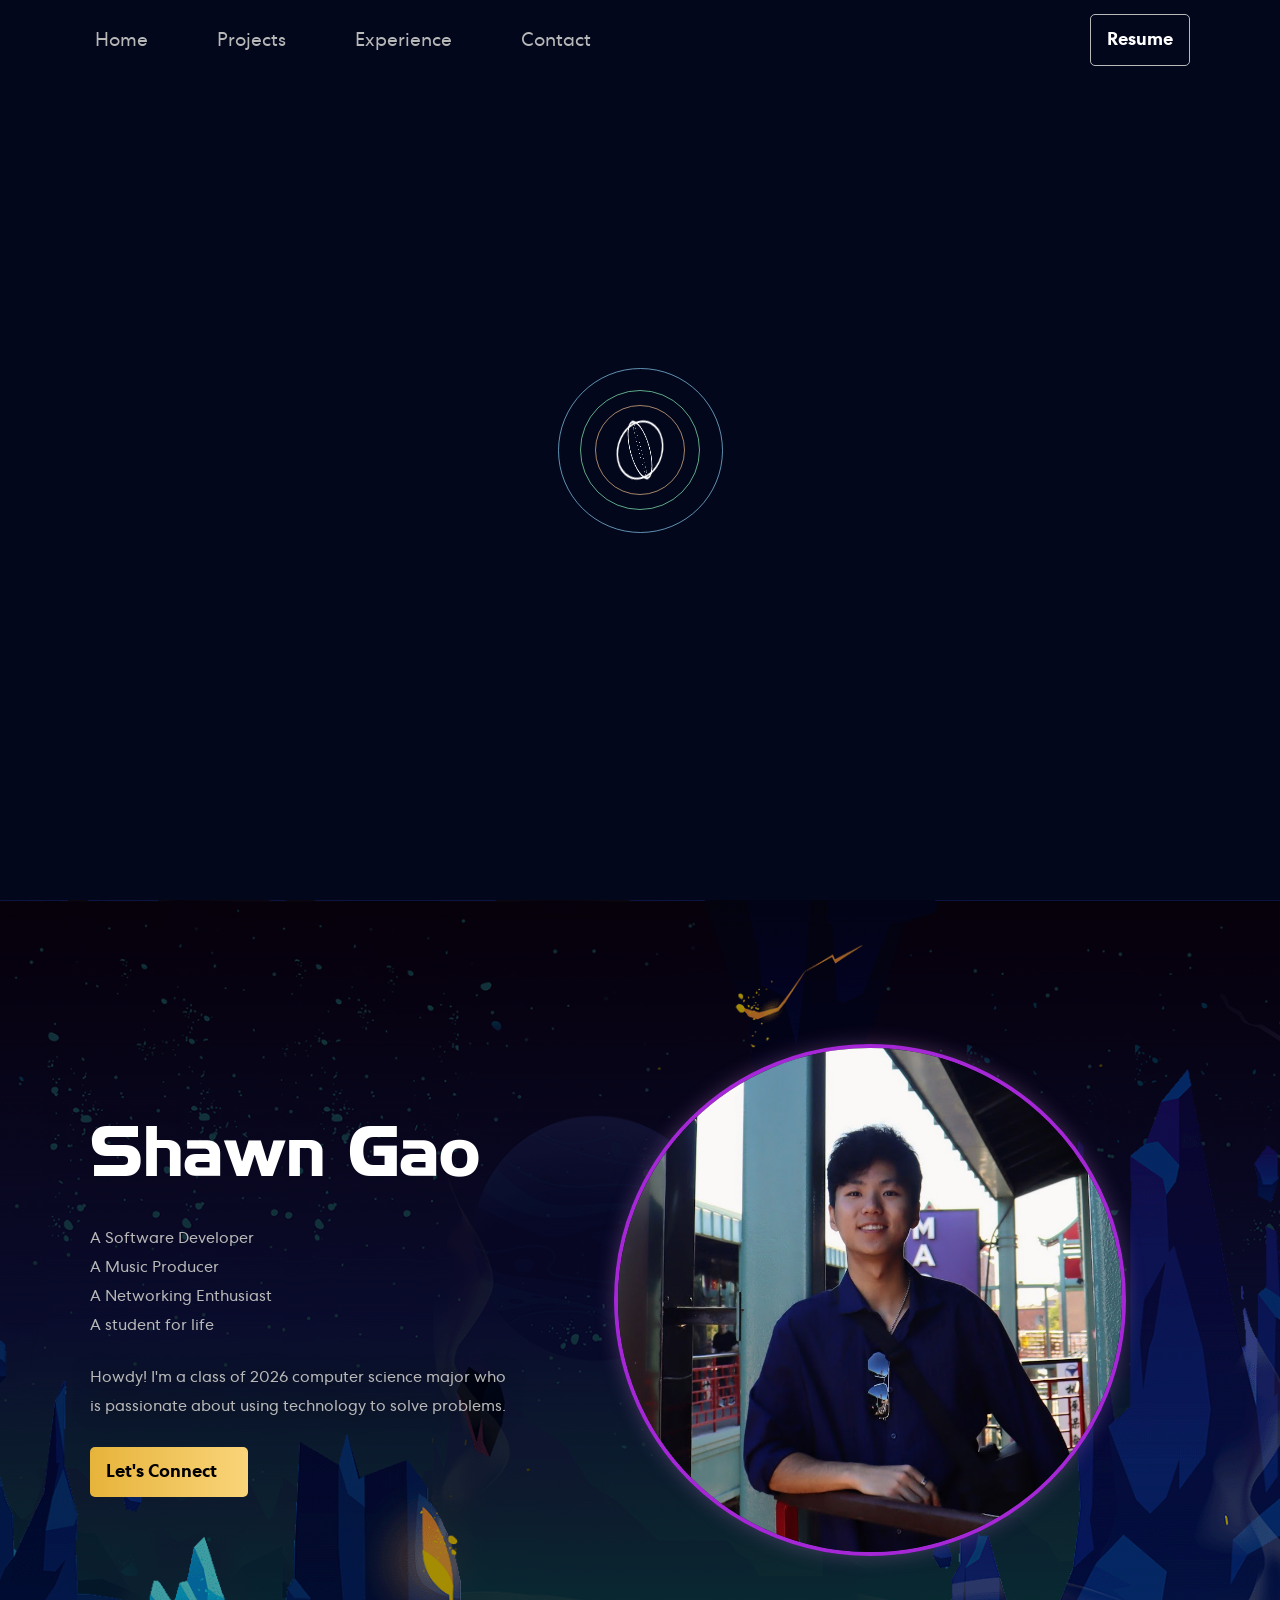
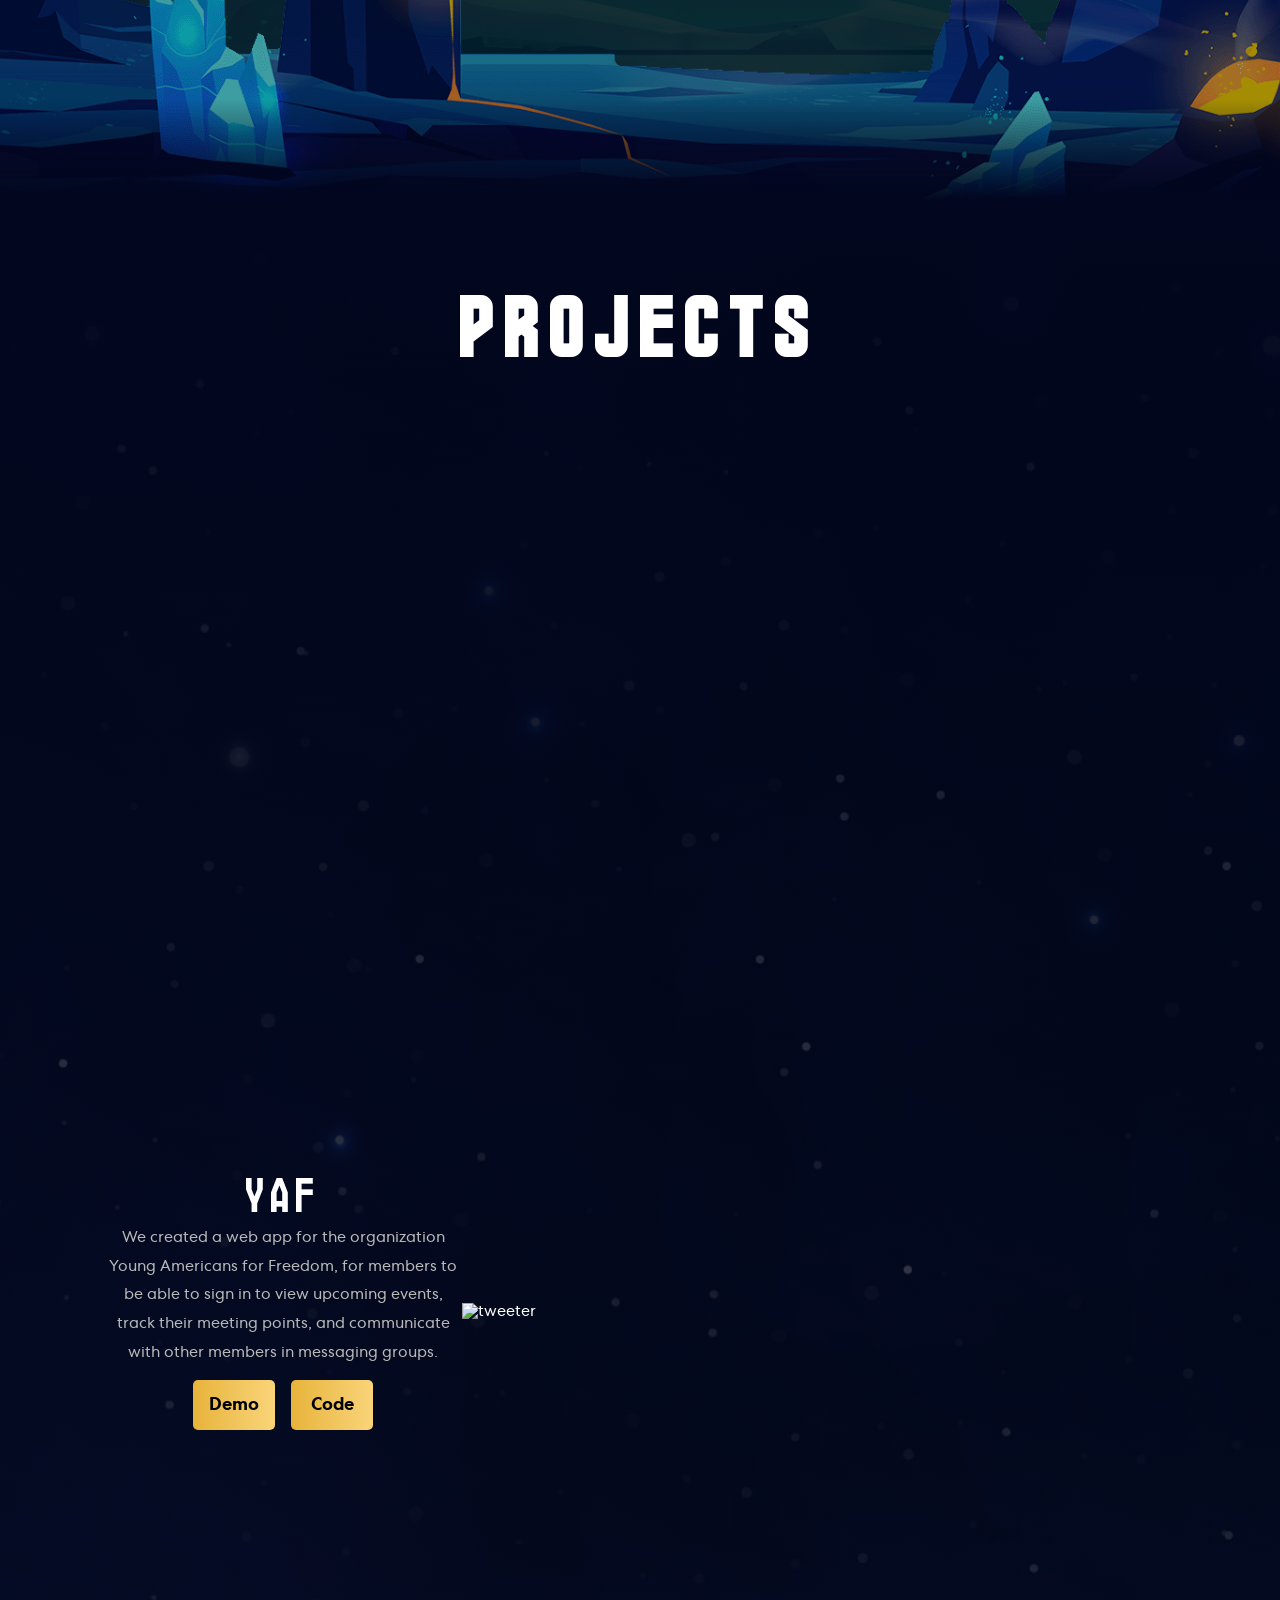
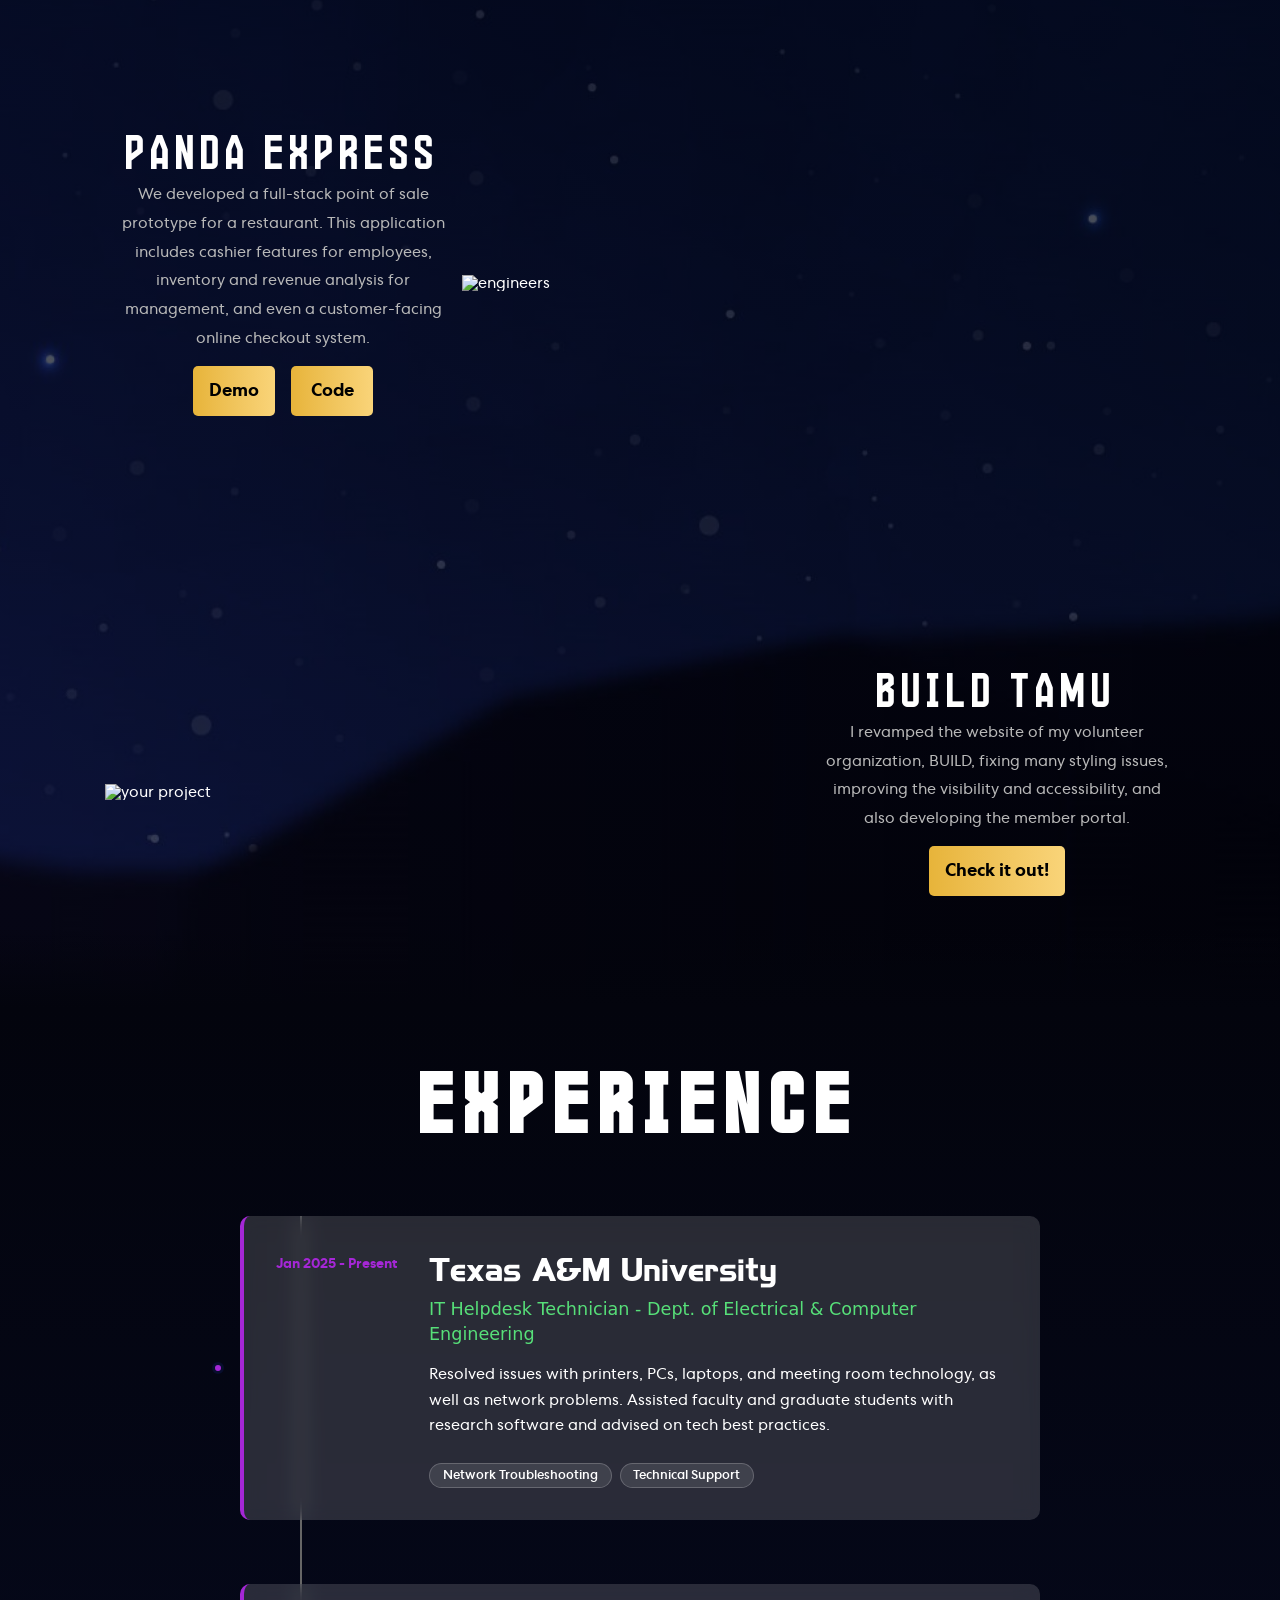
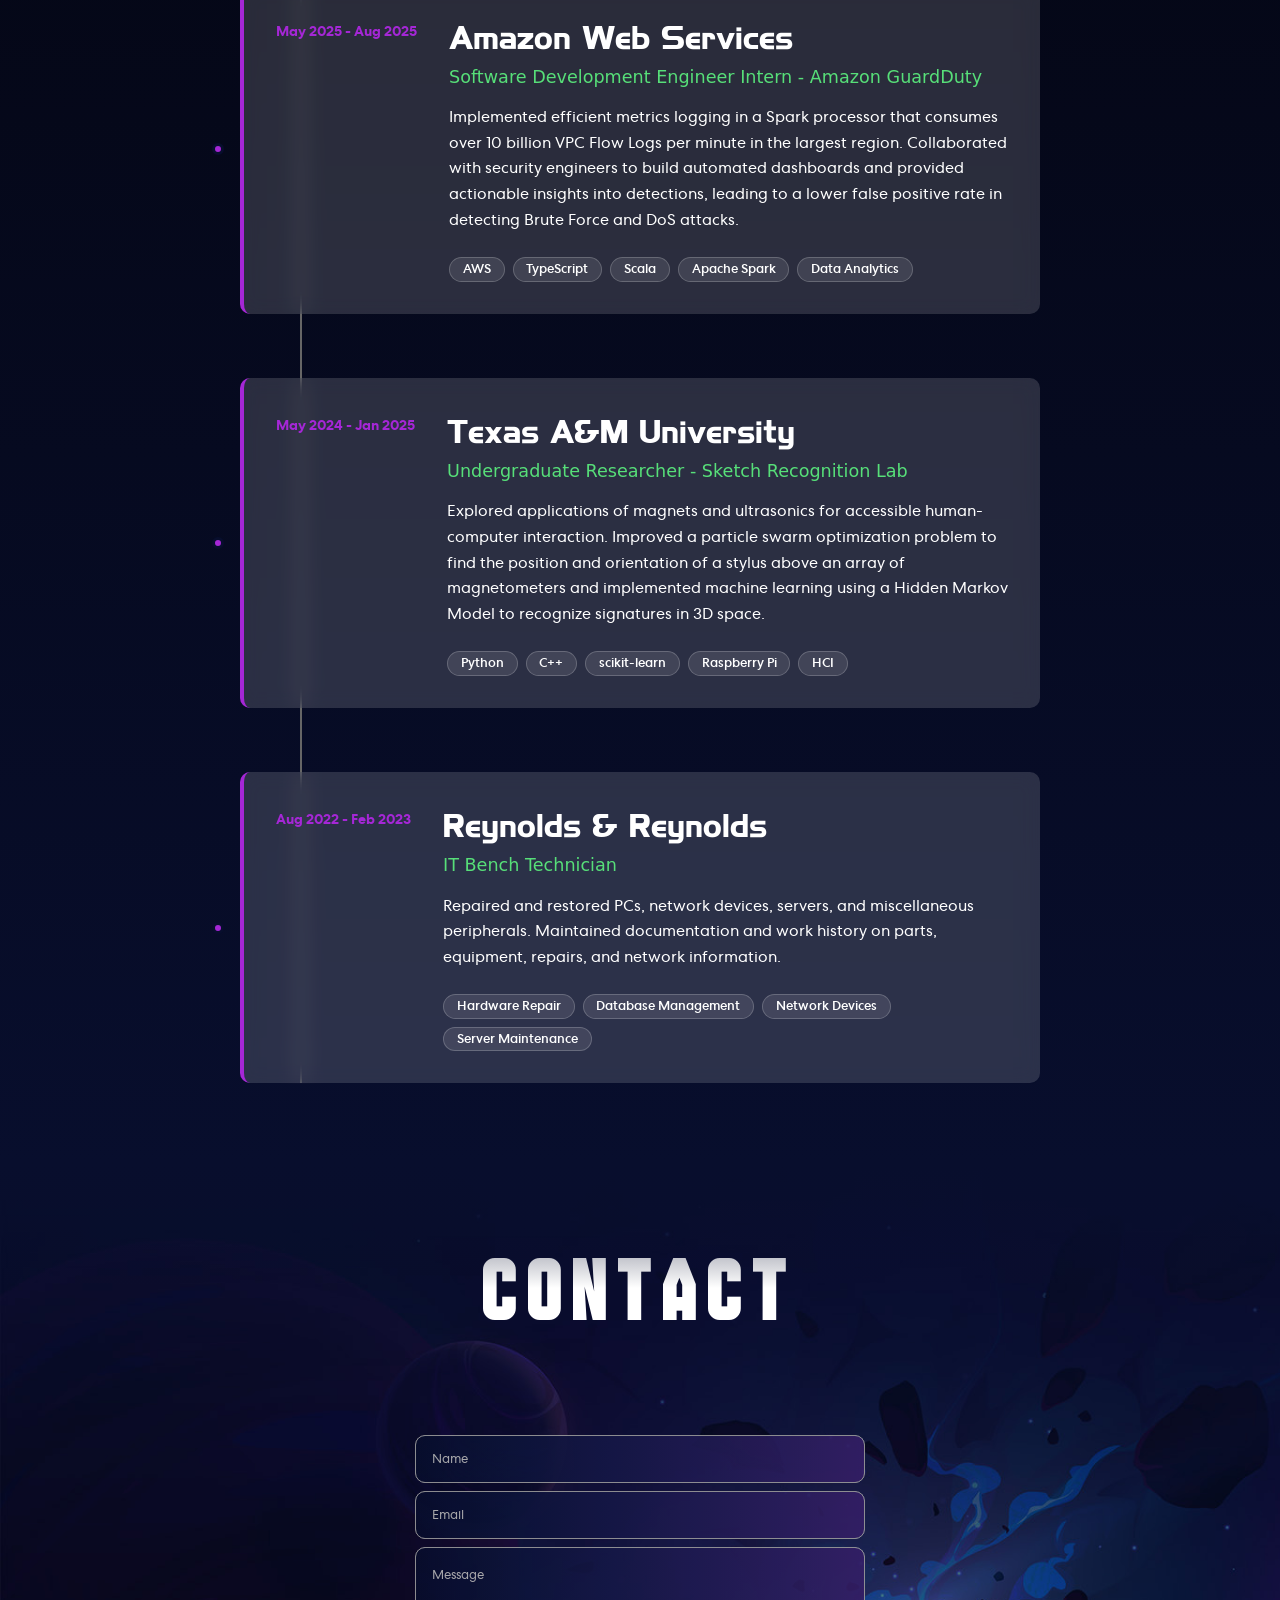
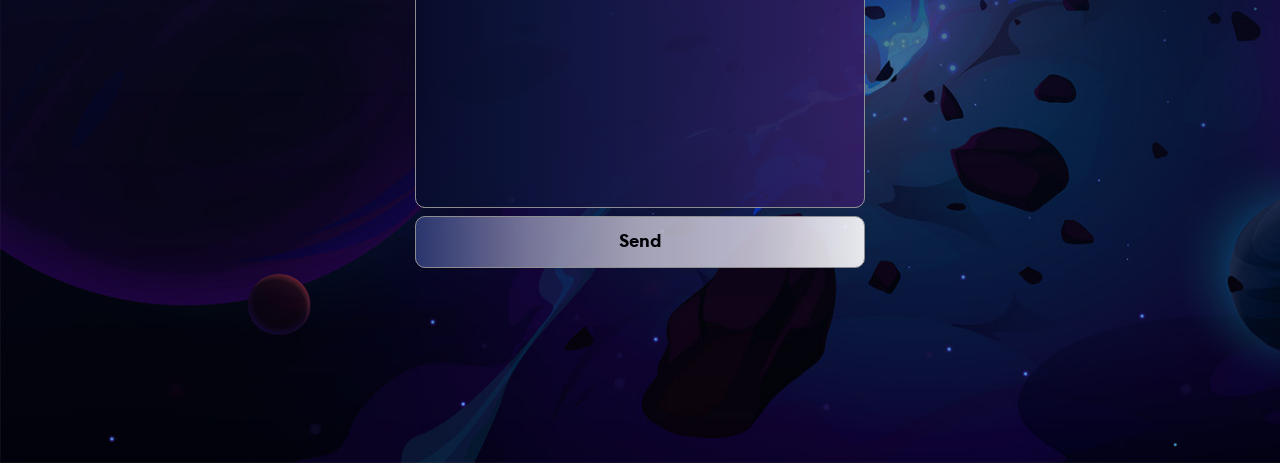
==== index.html @ bf250699 "Initial commit" ====
<!DOCTYPE html>
<html lang="en">

<head>
  <meta charset="UTF-8" />
  <meta http-equiv="X-UA-Compatible" content="IE=edge" />
  <meta name="viewport" content="width=device-width, initial-scale=1.0" />
  <meta name="description" content="Portfolio of Renas Hassan" />
  <title>Shawn Gao</title>
  <link rel="shortcut icon" href="./assets/letter-s.png" />
  <link rel="stylesheet" href="./styles/styles.css" />
  <script type="module" src="./javascript/index.js"></script>
  <script async src="https://cdn.splitbee.io/sb.js"></script>
</head>

<body>
  <div id="loader" class="zoomIn">
    <div class="spinner-box">
      <div class="blue-orbit leo"></div>

      <div class="green-orbit leo"></div>

      <div class="red-orbit leo"></div>

      <div class="white-orbit w1 leo"></div>
      <div class="white-orbit w2 leo"></div>
      <div class="white-orbit w3 leo"></div>
    </div>
  </div>

  <div id="container">

    <nav class="nav">
      <div class="wrapper">
        <section class="nav__mobile">

          <aside class="nav__hamburger">
            <i class="nav__hamburger-icon fa-solid fa-bars"></i>
            <i class="nav__hamburger-close fa-solid fa-xmark"></i>
          </aside>
        </section>

        <section class="nav__desktop">

          <section class="nav__desktop-links">
            <a class="desktop-hero active-link link hidden fromTop" href="#hero"><i class="fa-solid fa-house"></i>
              Home</a>
            <a class="desktop-projects link hidden fromTop" href="#projects"><i class="fa-solid fa-diagram-project"></i>
              Projects</a>
            <a class="desktop-experience link hidden fromTop" href="#experience"><i class="fa-solid fa-briefcase"></i>
              Experience</a>
            <a class="desktop-contact link hidden fromTop" href="#contact"><i class="fa-solid fa-address-card"></i>
              Contact</a>
          </section>
          <article class="nav__desktop-socials">
            <a class="link hidden fromTop" href="https://linkedin.com/in/shawng3884" target="_blank"
              aria-label="LinkedIn" title="LinkedIn"><i class="fa-brands fa-linkedin"></i></a>
            <a class="link hidden fromTop" href="mailto:shawng3884@gmail.com" aria-label="Email" title="Email"><i
                class="fa-solid fa-envelope"></i></a>
            <a class="link hidden fromTop" href="https://github.com/meganide" target="_blank" aria-label="Github"
              title="Github"><i class="fa-brands fa-github"></i></a>
          </article>
          <a class="link hidden fromTop" href="./assets/Resume.pdf" area-label="Resume" title="Resume"
            target="_blank"><button class="button button--secondary link hidden fromTop">Resume</button></a>
        </section>
      </div>
    </nav>

    <aside class="sidebar-mobile">
      <ul class="sidebar-mobile__list">
        <li>
          <a class="sidebar-mobile__item mobile-hero active-link" href="#hero"><i class="fa-solid fa-house"></i>
            Home</a>
        </li>
        <li>
          <a class="sidebar-mobile__item mobile-projects" href="#projects"><i class="fa-solid fa-diagram-project"></i>
            Projects</a>
        </li>
        <li>
          <a class="sidebar-mobile__item mobile-experience" href="#experience"><i class="fa-solid fa-briefcase"></i>
            Experience</a>
        </li>
        <li>
          <a class="sidebar-mobile__item" href="https://linkedin.com/in/shawng3884" target="_blank"><i
              class="fa-brands fa-linkedin"></i>LinkedIn</a>
        </li>
        <li>
          <a class="sidebar-mobile__item" href="mailto:shawng3884@gmail.com"><i class="fa-solid fa-envelope"></i>
            Email</a>
        </li>
        <li>
          <a class="sidebar-mobile__item" href="https://github.com/shawng3884" target="_blank"><i
              class="fa-brands fa-github"></i> Github</a>
        </li>
        <li>
          <a class="sidebar-mobile__item mobile-contact" href="#contact"><i class="fa-solid fa-address-card"></i>
            Contact</a>
        </li>
        <li>
          <a class="sidebar-mobile__item mobile-contact" href="./assets/Resume.pdf" target="_blank"><i
              class="fa-solid fa-file"></i> Resume</a>
        </li>
      </ul>
    </aside>

    <main>
      <section class="landing">
        <img src="./assets/images/background.png" class="background" alt="" />
        <img src="./assets/images/foreground.png" class="foreground" alt="" />

        <div class="hero-container" id="hero">
          <div class="wrapper">
            <section class="hero">
              <section class="hero__left">
                <h1 class="hero__heading prevent-select link hidden fromTop">Shawn Gao</h1>
                <div id="typed-strings">
                  <p>A <span class="hero__purple">Software Developer</span></p>
                  <p>A <span class="hero__green">Music Producer</span></p>
                  <p>A <span class="hero__blue">Networking Enthusiast</span></p>
                  <p>A <span class="hero__next">student for life</span></p>
                </div>
                <div class="typed-container prevent-select link hidden fromTop">
                  <span id="typed"></span>
                </div>
                <p class="hero__paragraph link hidden fromTop">
                  Howdy! I'm a class of 2026 computer science major who is passionate about using technology to solve
                  problems.
                </p>
                <a href="#contact" class="hero__contact-btn">
                  <button class="button hero__button link hidden fromTop">
                    Let's Connect <i class="fa-solid fa-arrow-right"></i>
                  </button>
                </a>
              </section>
              <article class="hero__right">
                <img class="hero__astronaut" src="./assets/images/shawn-profile.jpg" alt="Shawn Gao Profile" />
              </article>
            </section>
          </div>
        </div>
      </section>

      <div class="container-projects">
        <div class="wrapper">
          <section class="projects" id="projects">
            <h2 class="projects__heading">Projects</h2>
            <article class="projects__project hidden fromRight">
              <article class="projects__laptop-mockup">
                <video disableRemotePlayback muted autoplay playsinline>
                  <source src="./assets/videos/ghost-frames.webm" type='video/webm;codecs="vp9"' onerror="fallback(parentNode);
                  function fallback(video) {;
                    while (video.hasChildNodes()) {
                      if (video.firstChild instanceof HTMLSourceElement) video.removeChild(video.firstChild);
                      else video.parentNode.insertBefore(video.firstChild, video);
                    }
                    video.parentNode.removeChild(video);
                  }" />
                  <img src="./assets/videos/ghost-frames-ios.png" alt="rsduel" loading="lazy" />
                </video>
              </article>
              <section class="projects__info">
                <h3 class="projects__title">GHOST FRAMES</h3>
                <p class="projects__paragraph">
                  We were sponsored by Lockheed Martin to create a secure communication system by injecting custom
                  802.11 frames to transmit messages outside the standard network stack.
                  We also created a TCP-like transmission protocol for packet parsing, data reconstruction, and error
                  correction, and bundled it in a desktop application to easily transfer messages and files.
                </p>

                <section class="projects__buttons">
                  <button class="button" disabled style="opacity: 0.5; cursor: not-allowed;">Demo</button>
                  <a href="https://github.com/mattcspeights/GhostFrames" target="_blank" rel="noopener noreferrer">
                    <button class="button">Code</button>
                  </a>
                </section>
              </section>
            </article>
            <article class="projects__project projects__project--reverse hidden fromLeft">
              <article class="projects__laptop-mockup">
                <video disableRemotePlayback muted autoplay playsinline>
                  <source src="./assets/videos/yaf.webm" type="video/webm" onerror="fallback(parentNode);
                    function fallback(video) {;
                  while (video.hasChildNodes()) {
                    if (video.firstChild instanceof HTMLSourceElement) video.removeChild(video.firstChild);
                    else video.parentNode.insertBefore(video.firstChild, video);
                  }
                  video.parentNode.removeChild(video);
                }" />
                  <img src="./assets/videos/yaf-ios.png" alt="tweeter" loading="lazy" />
                </video>
              </article>
              <section class="projects__info yaf">
                <h3 class="projects__title">YAF</h3>
                <p class="projects__paragraph">
                  We created a web app for the organization Young Americans for Freedom, for members to be able to sign
                  in to view upcoming
                  events, track their meeting points, and communicate with other members in messaging groups.
                </p>
                <section class="projects__buttons">
                  <a href="https://project-3-team-4g.onrender.com/" target="_blank" rel="noopener noreferrer">
                    <button class="button">Demo</button>
                  </a>
                  <a href="https://github.com/CSCE331-Fall2024/project-3-team-4g/tree/main" target="_blank"
                    rel="noopener noreferrer">
                    <button class="button">Code</button>
                  </a>
                </section>
              </section>
            </article>

            <article class="projects__project projects__project--enginers hidden fromRight">
              <article class="projects__laptop-mockup">
                <video disableRemotePlayback muted autoplay loop playsinline>
                  <source src="./assets/videos/panda.webm" type="video/webm" onerror="fallback(parentNode);
                  function fallback(video) {;
                    while (video.hasChildNodes()) {
                      if (video.firstChild instanceof HTMLSourceElement) video.removeChild(video.firstChild);
                      else video.parentNode.insertBefore(video.firstChild, video);
                    }
                    video.parentNode.removeChild(video);
                  }" />
                  <img src="./assets/videos/panda-ios.png" alt="engineers" loading="lazy" />
                </video>
              </article>
              <section class="projects__info projects__info--panda">
                <h3 class="projects__title">PANDA EXPRESS</h3>
                <p class="projects__paragraph">
                  We developed a full-stack point of sale prototype for a restaurant. This application includes cashier
                  features for employees, inventory and revenue analysis for management, and even a customer-facing
                  online checkout system.
                </p>
                <section class="projects__buttons">
                  <a href="https://project-3-team-4g.onrender.com/" target="_blank" rel="noopener noreferrer">
                    <button class="button">Demo</button>
                  </a>
                  <a href="https://github.com/CSCE331-Fall2024/project-3-team-4g/tree/main" target="_blank"
                    rel="noopener noreferrer">
                    <button class="button">Code</button>
                  </a>
                </section>
              </section>
            </article>

            <article class="projects__project project__your-project projects__your-project hidden fromLeft">
              <article class="projects__laptop-mockup">
                <video disableRemotePlayback muted autoplay playsinline>
                  <source src="./assets/videos/build.webm" type="video/webm" onerror="fallback(parentNode);
                  function fallback(video) {;
                    while (video.hasChildNodes()) {
                      if (video.firstChild instanceof HTMLSourceElement) video.removeChild(video.firstChild);
                      else video.parentNode.insertBefore(video.firstChild, video);
                    }
                    video.parentNode.removeChild(video);
                  }" />
                  <img src="./assets/videos/build-ios.png" alt="your project" loading="lazy" />
                </video>
              </article>

              <section class="projects__info projects__info--build">
                <h3 class="projects__title">BUILD TAMU</h3>
                <p class="projects__paragraph">
                  I revamped the website of my volunteer organization, BUILD, fixing many styling issues, improving the
                  visibility and accessibility, and also developing the member portal.
                </p>
                <a href="https://www.buildtamu.org/" target="_blank" rel="noopener noreferrer">
                  <button class="button">Check it out!</button>
                </a>
              </section>
            </article>
            <!-- <button class="button button--secondary projects__view-all">View All Projects</button> -->
          </section>
        </div>
      </div>

      <div class="container-experience">
        <div class="wrapper">
          <section class="experience" id="experience">
            <h2 class="experience__heading">Experience</h2>
            <div class="experience__timeline">
              <article class="experience__item hidden fromLeft">
                <div class="experience__date">Jan 2025 - Present</div>
                <div class="experience__content">
                  <h3 class="experience__title">Texas A&M University</h3>
                  <h4 class="experience__company">IT Helpdesk Technician - Dept. of Electrical & Computer Engineering
                  </h4>
                  <p class="experience__description">
                    Resolved issues with printers, PCs, laptops, and meeting room technology, as well as network
                    problems. Assisted faculty and graduate students with research software and advised on tech best
                    practices.
                  </p>
                  <div class="experience__technologies">
                    <span class="tech-tag">Network Troubleshooting</span>
                    <span class="tech-tag">Technical Support</span>
                  </div>
                </div>
              </article>

              <article class="experience__item hidden fromRight">
                <div class="experience__date">May 2025 - Aug 2025</div>
                <div class="experience__content">
                  <h3 class="experience__title">Amazon Web Services</h3>
                  <h4 class="experience__company">Software Development Engineer Intern - Amazon GuardDuty</h4>
                  <p class="experience__description">
                    Implemented efficient metrics logging in a Spark processor that consumes over 10 billion VPC Flow
                    Logs
                    per minute in the largest region. Collaborated with security engineers to build automated dashboards
                    and provided
                    actionable insights into detections, leading to a lower false positive rate in detecting Brute Force
                    and DoS attacks.
                  </p>
                  <div class="experience__technologies">
                    <span class="tech-tag">AWS</span>
                    <span class="tech-tag">TypeScript</span>
                    <span class="tech-tag">Scala</span>
                    <span class="tech-tag">Apache Spark</span>
                    <span class="tech-tag">Data Analytics</span>
                  </div>
                </div>
              </article>

              <article class="experience__item hidden fromLeft">
                <div class="experience__date">May 2024 - Jan 2025</div>
                <div class="experience__content">
                  <h3 class="experience__title">Texas A&M University</h3>
                  <h4 class="experience__company">Undergraduate Researcher - Sketch Recognition Lab</h4>
                  <p class="experience__description">
                    Explored applications of magnets and ultrasonics for accessible human-computer interaction.
                    Improved a particle swarm optimization problem to find the position and orientation of a stylus
                    above an array of magnetometers
                    and implemented machine learning using a Hidden Markov Model to recognize signatures in 3D space.
                  </p>
                  <div class="experience__technologies">
                    <span class="tech-tag">Python</span>
                    <span class="tech-tag">C++</span>
                    <span class="tech-tag">scikit-learn</span>
                    <span class="tech-tag">Raspberry Pi</span>
                    <span class="tech-tag">HCI</span>
                  </div>
                </div>
              </article>

              <article class="experience__item hidden fromRight">
                <div class="experience__date">Aug 2022 - Feb 2023</div>
                <div class="experience__content">
                  <h3 class="experience__title">Reynolds & Reynolds</h3>
                  <h4 class="experience__company">IT Bench Technician</h4>
                  <p class="experience__description">
                    Repaired and restored PCs, network devices, servers, and miscellaneous peripherals.
                    Maintained documentation and work history on parts, equipment, repairs, and network information.
                  </p>
                  <div class="experience__technologies">
                    <span class="tech-tag">Hardware Repair</span>
                    <span class="tech-tag">Database Management</span>
                    <span class="tech-tag">Network Devices</span>
                    <span class="tech-tag">Server Maintenance</span>
                  </div>
                </div>
              </article>
            </div>
          </section>
        </div>
      </div>

      <div class="container-contact">
        <div class="wrapper">
          <section class="contact hidden" id="contact">
            <h2 class="contact__heading">Contact</h2>
            <form class="contact__form" id="sendForm">
              <input type="text" name="name" id="name" placeholder="Name" />
              <input type="email" name="email" id="email" placeholder="Email" required />
              <textarea id="message" name="message" cols="10" rows="10" placeholder="Message" required></textarea>
              <input type="submit" id="sendButton" class="button button--contact" value="Send" />
              <aside id="form__info" class="hide">
                <p id="form__popup-txt">Email successfully sent!</p>
              </aside>
            </form>
          </section>
        </div>
      </div>
    </main>

    <script src="https://kit.fontawesome.com/8bb946769b.js" crossorigin="anonymous"></script>
    <script src="https://cdn.jsdelivr.net/npm/typed.js@2.0.12"></script>
    <script type="text/javascript" src="https://cdn.jsdelivr.net/npm/@emailjs/browser@3/dist/email.min.js"></script>
  </div>
</body>

</html>
---- styles/styles.css ----
@import url(./globals.css);
@import url(./utils.css);
@import url(./nav.css);
@import url(./landing.css);
@import url(./hero.css);
@import url(./projects.css);
@import url(./experience.css);
@import url(./contact.css);
@import url(./animations.css);
@import url(./loader.css);




@media screen and (max-width: 31.24rem) {
  .typed-container {
    margin-bottom: 0.5rem;
  }
}

@media screen and (min-width: 31.25rem) {
  h2 {
    font-size: 6rem;
    margin-bottom: 6rem;
  }

  .typed-container {
    height: auto;
  }

}

@media screen and (min-width: 55rem) {
  .wrapper {
    padding: 0 32px;
  }

}

@media screen and (min-width: 75rem) {
  .wrapper {
    padding: 0;
  }
}


@media screen and (prefers-reduced-motion: reduce) {
  html {
    scroll-behavior: auto;
  }
}
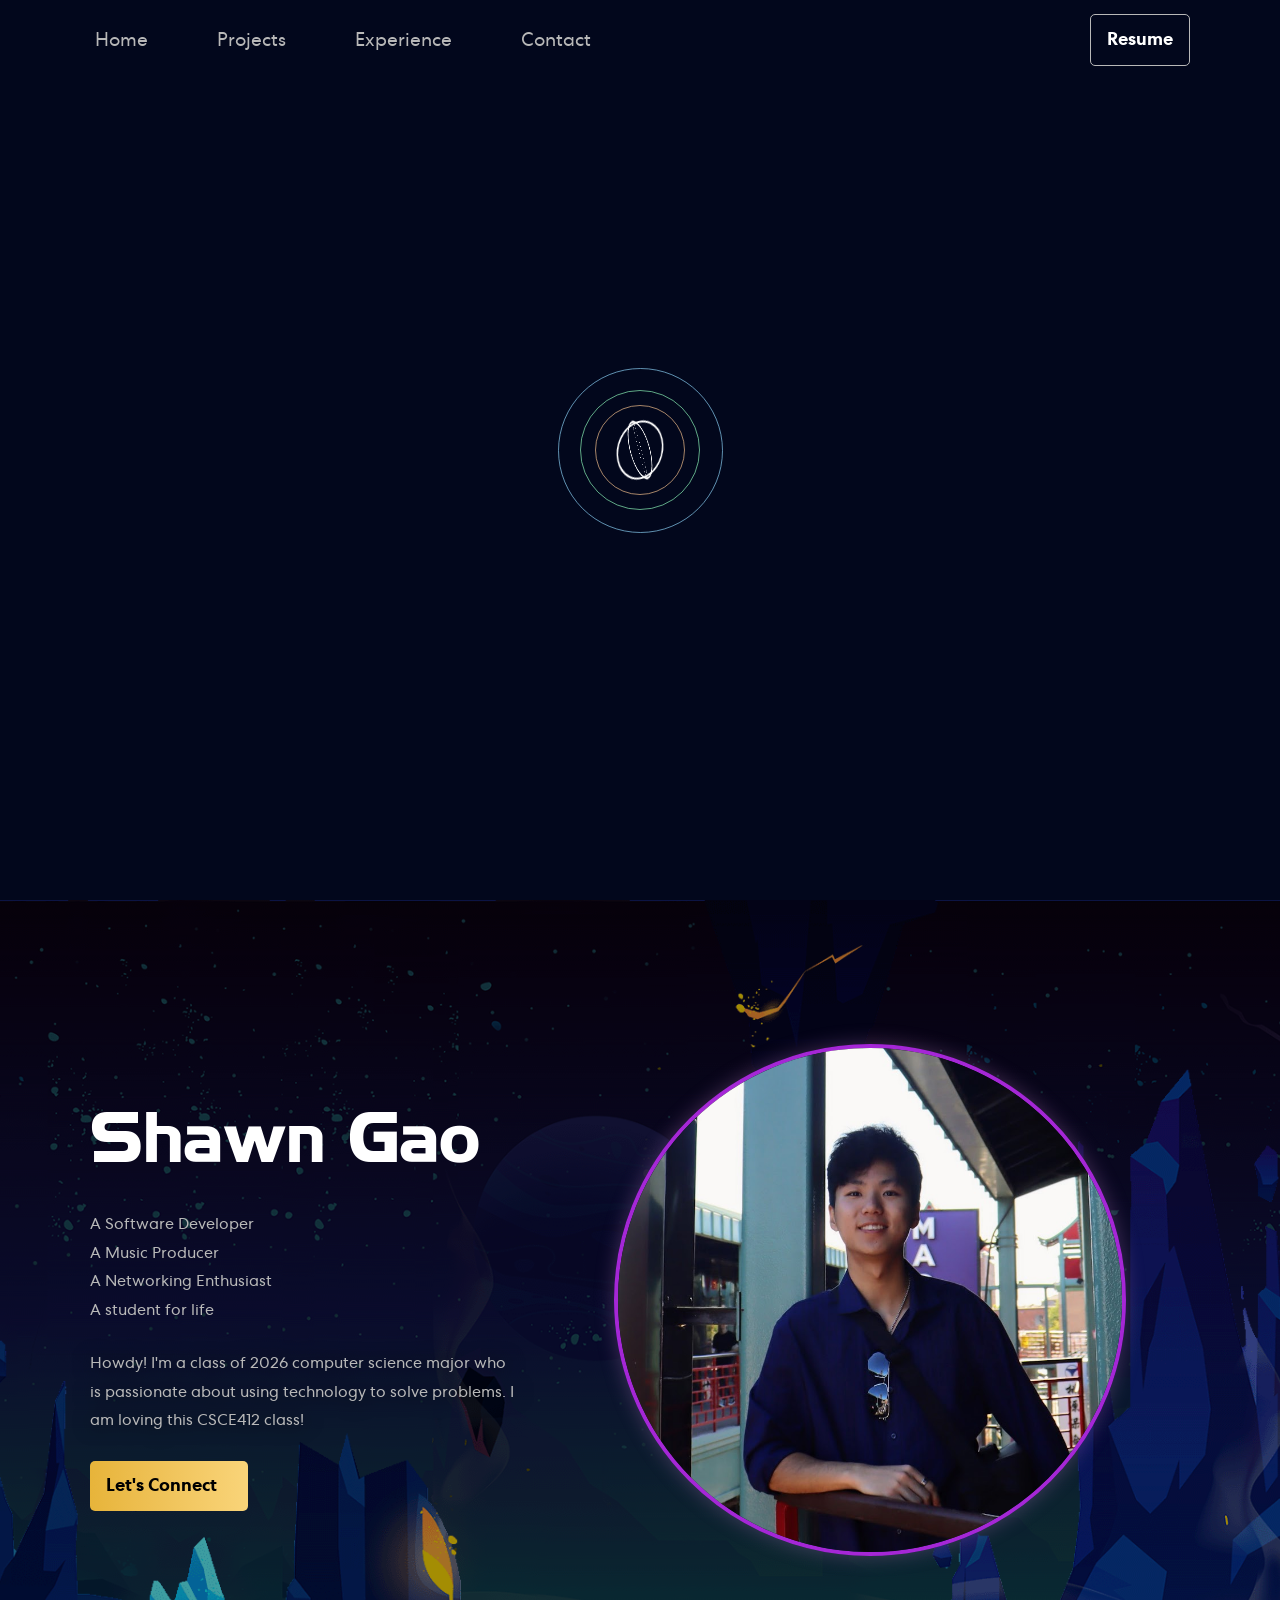
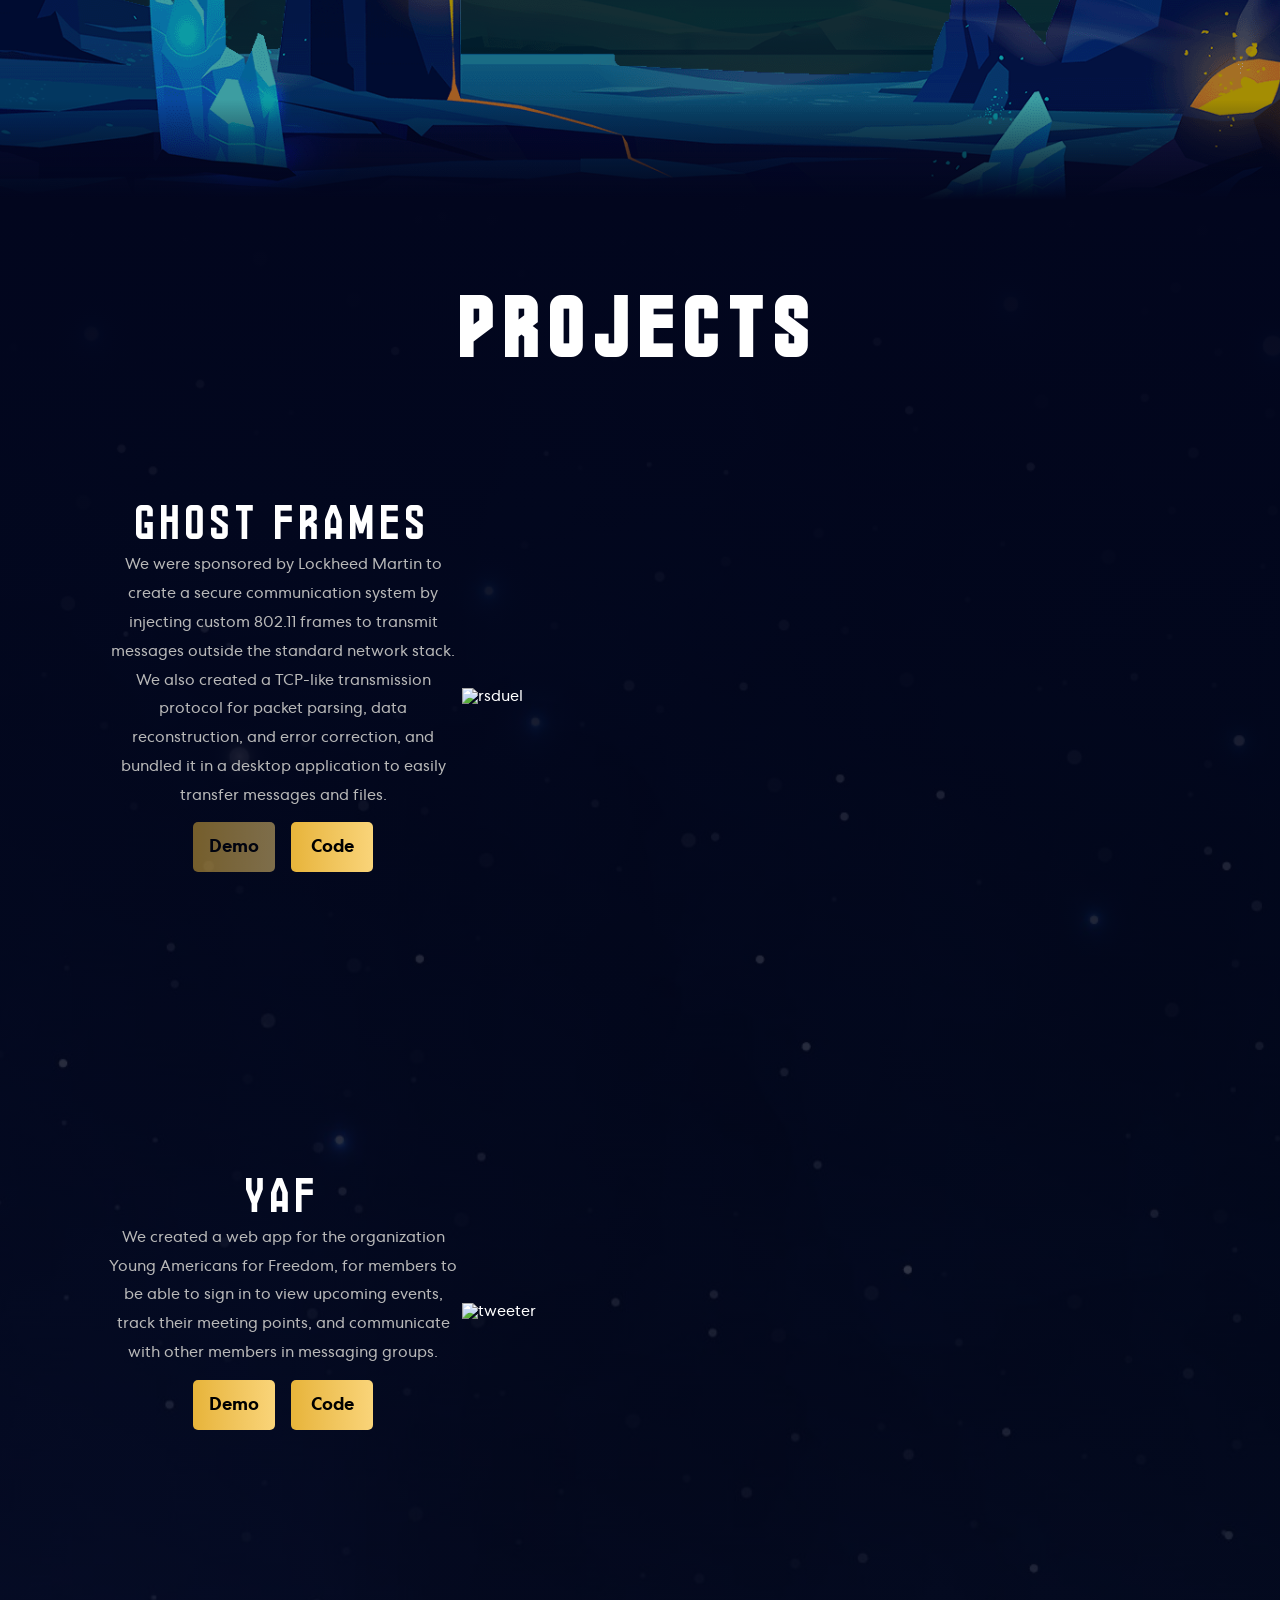
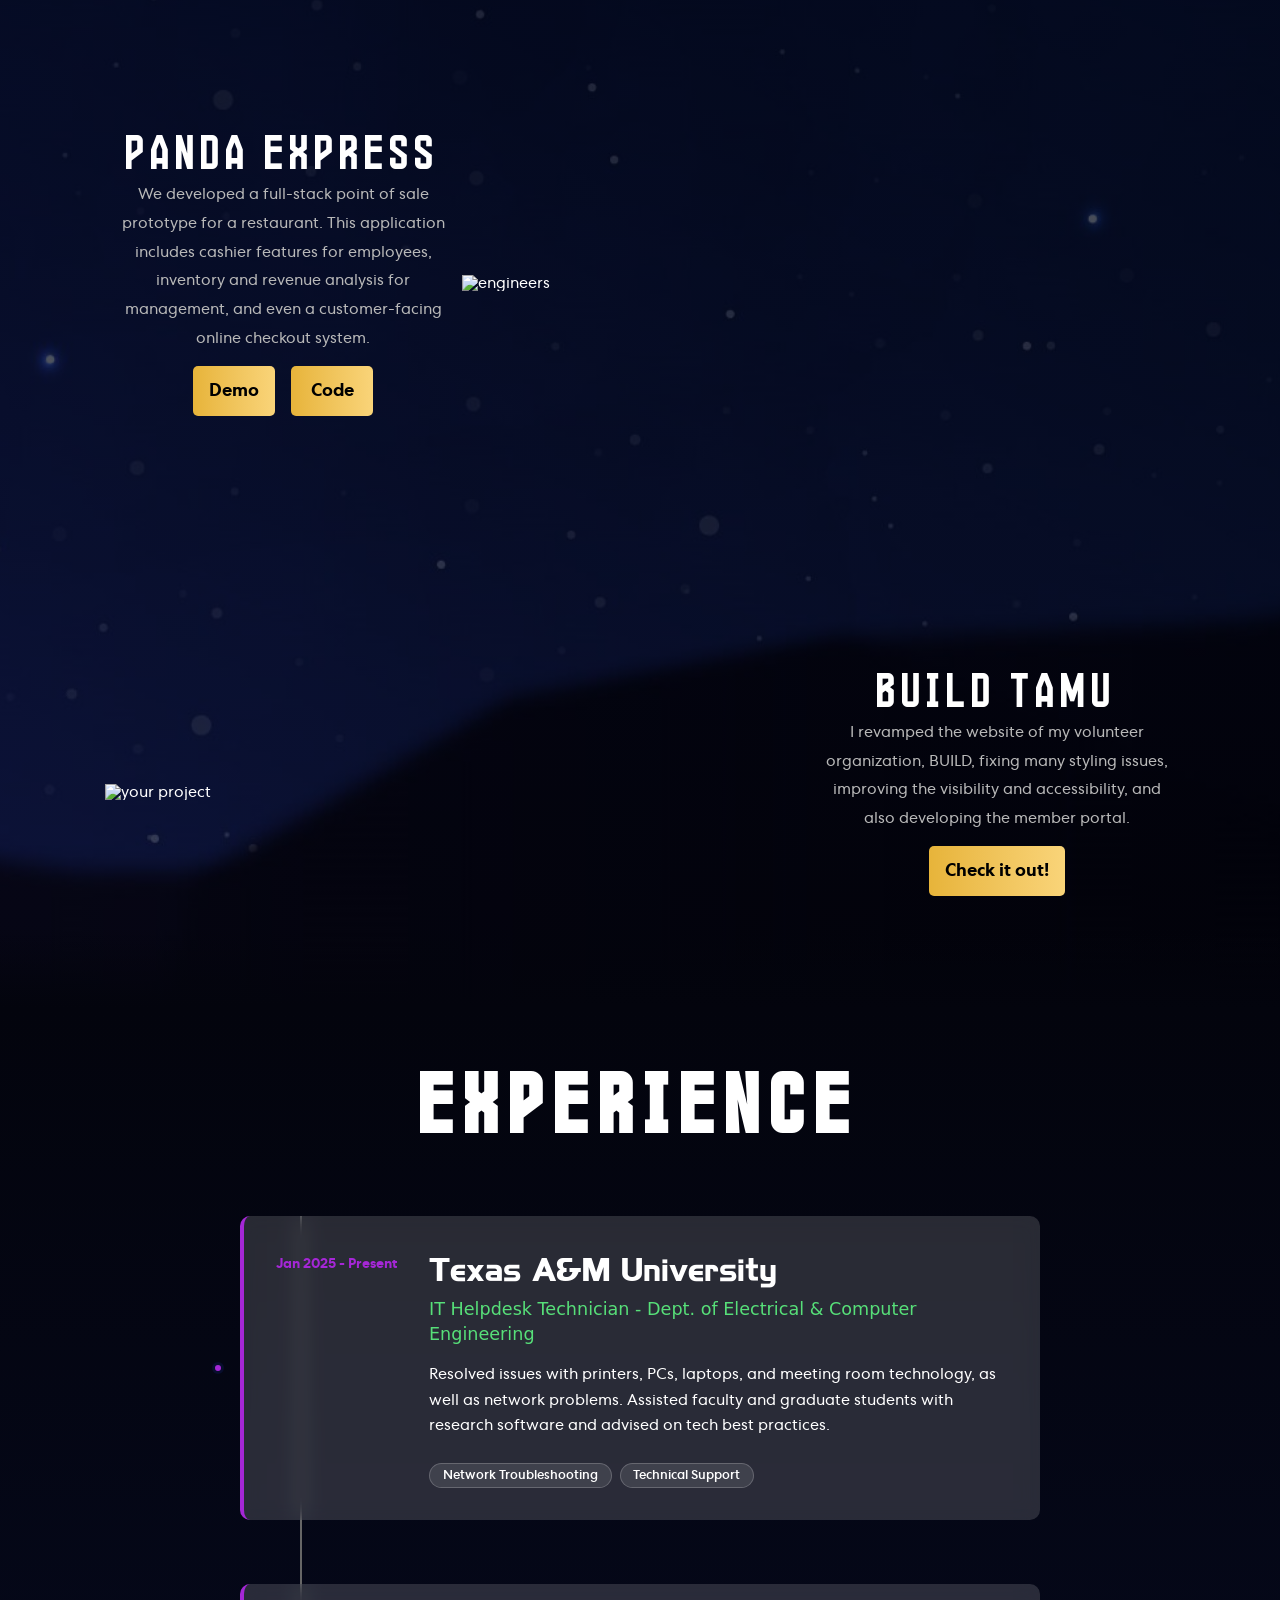
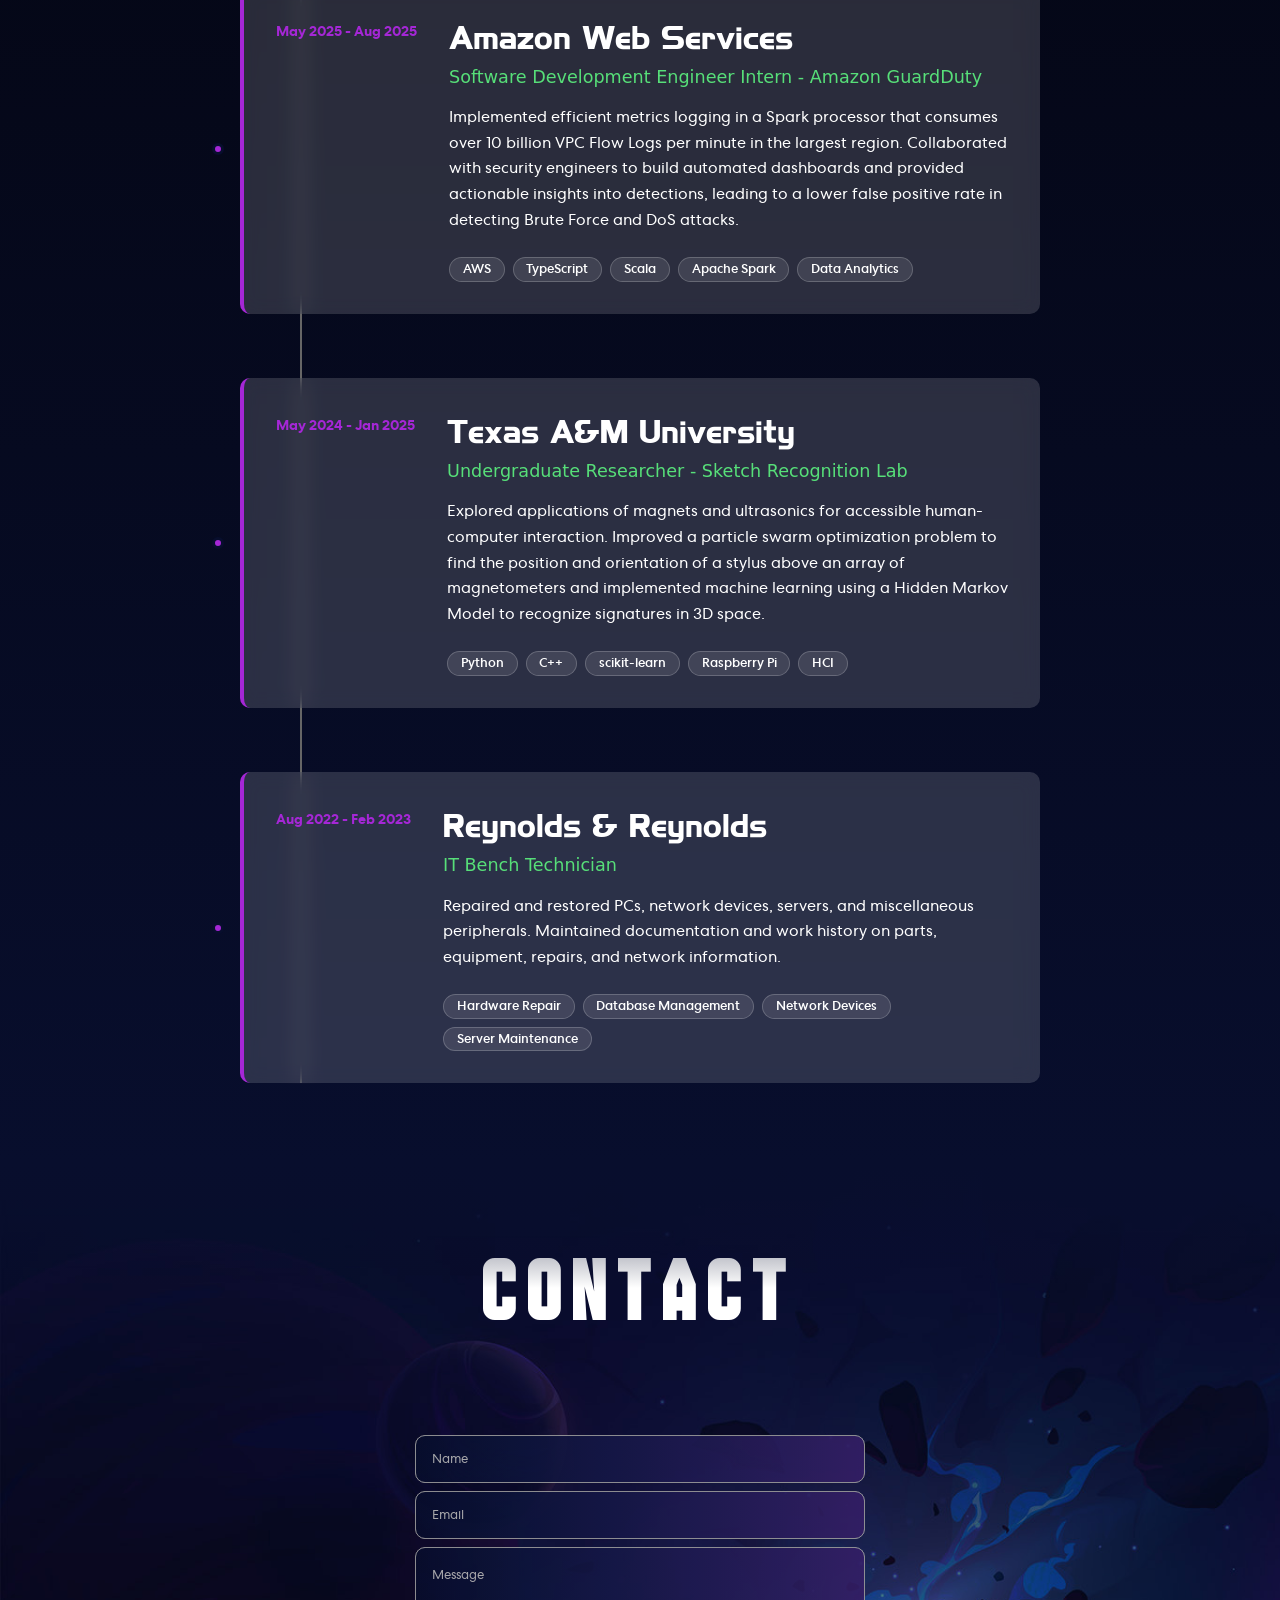
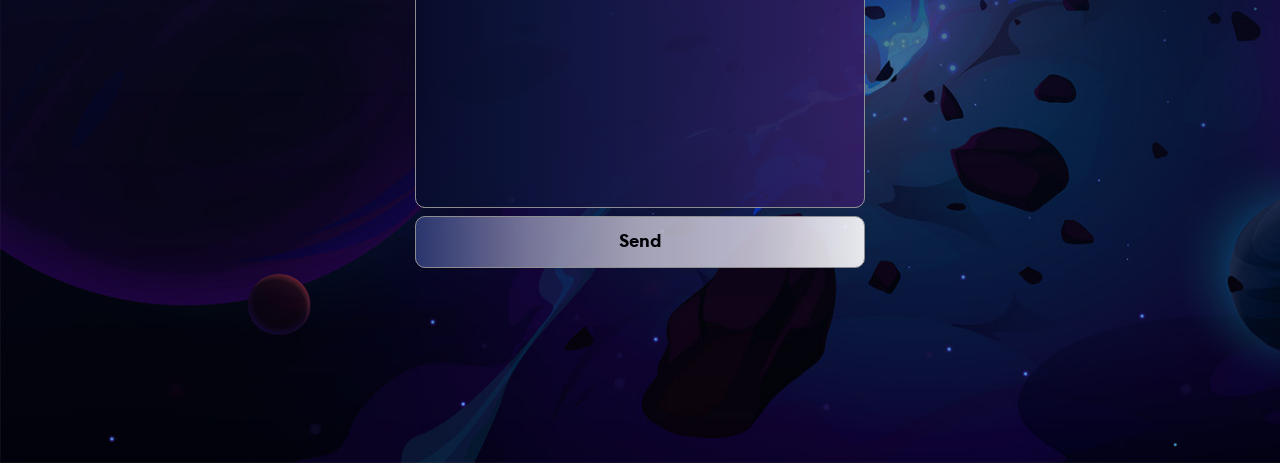
==== commit f5104959: "Add message" ====
--- a/index.html
+++ b/index.html
@@ -124,7 +124,7 @@
                 </div>
                 <p class="hero__paragraph link hidden fromTop">
                   Howdy! I'm a class of 2026 computer science major who is passionate about using technology to solve
-                  problems.
+                  problems. I am loving this CSCE412 class!
                 </p>
                 <a href="#contact" class="hero__contact-btn">
                   <button class="button hero__button link hidden fromTop">
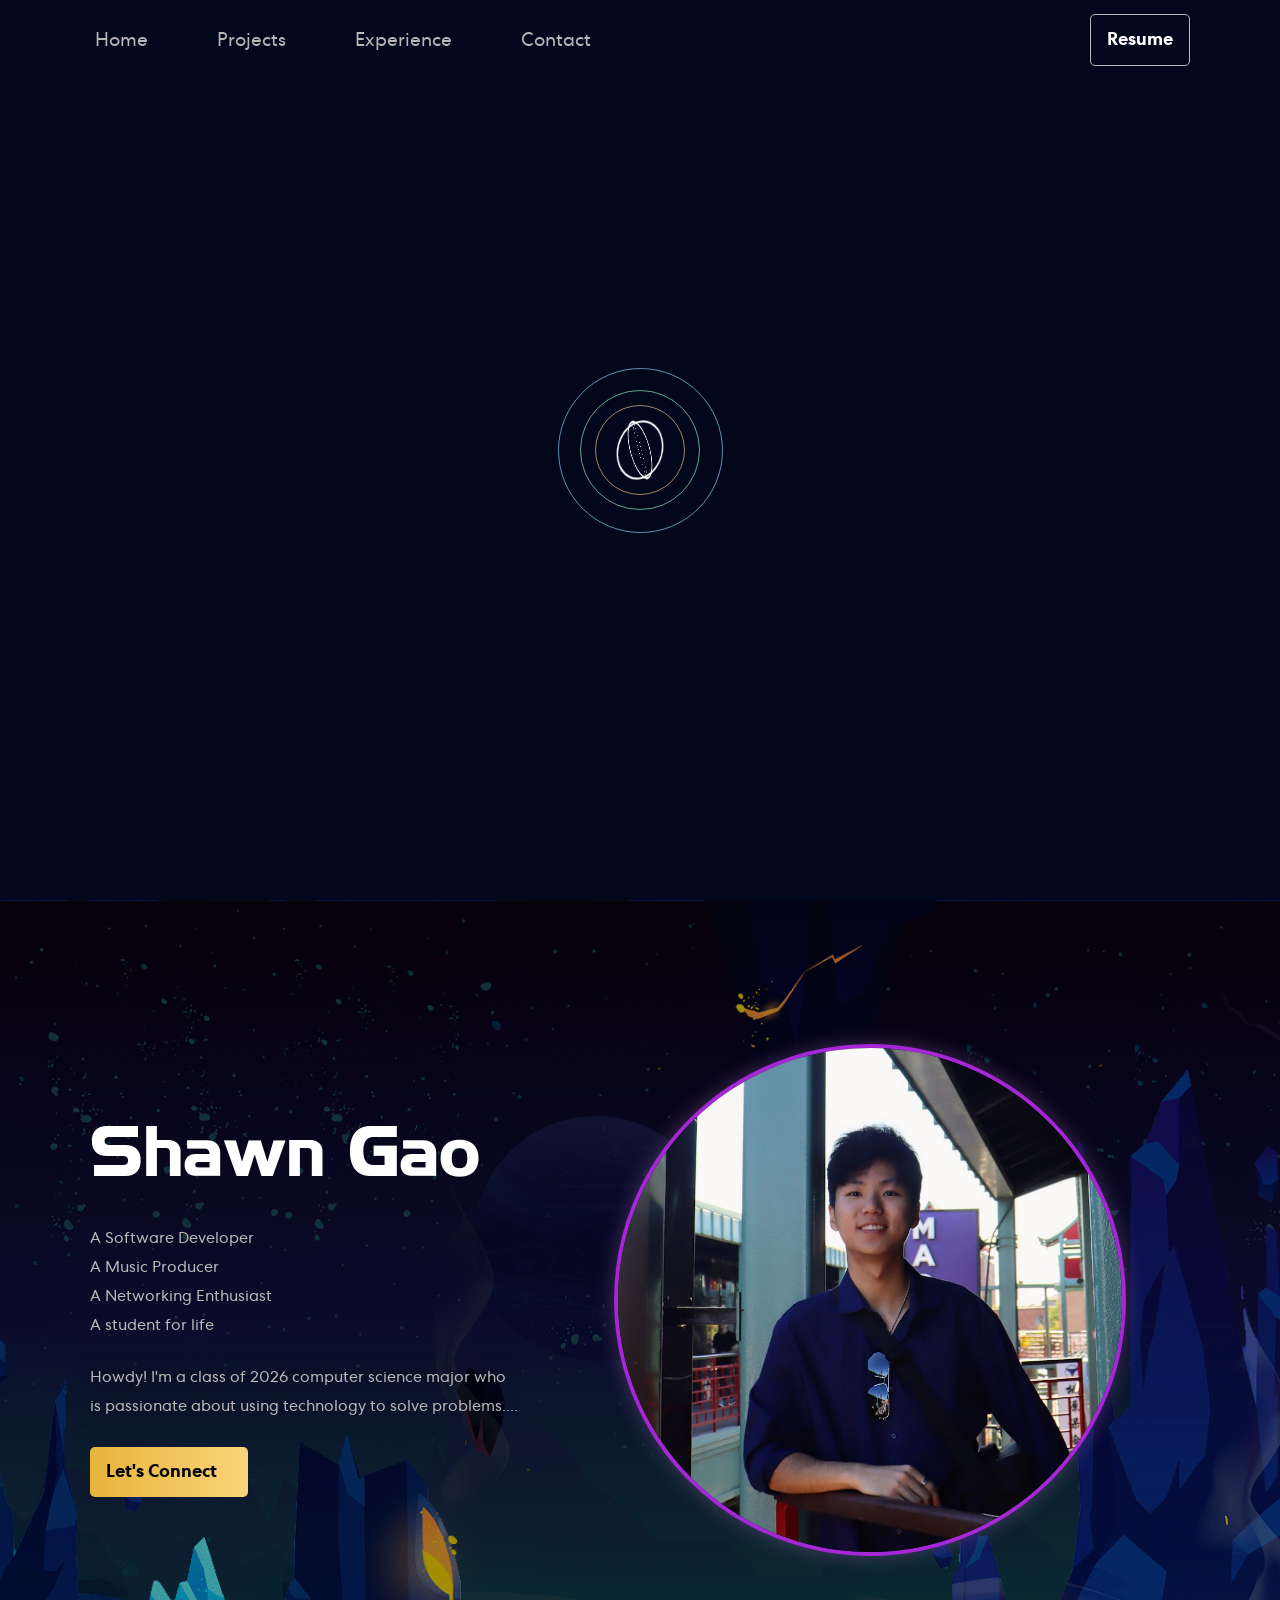
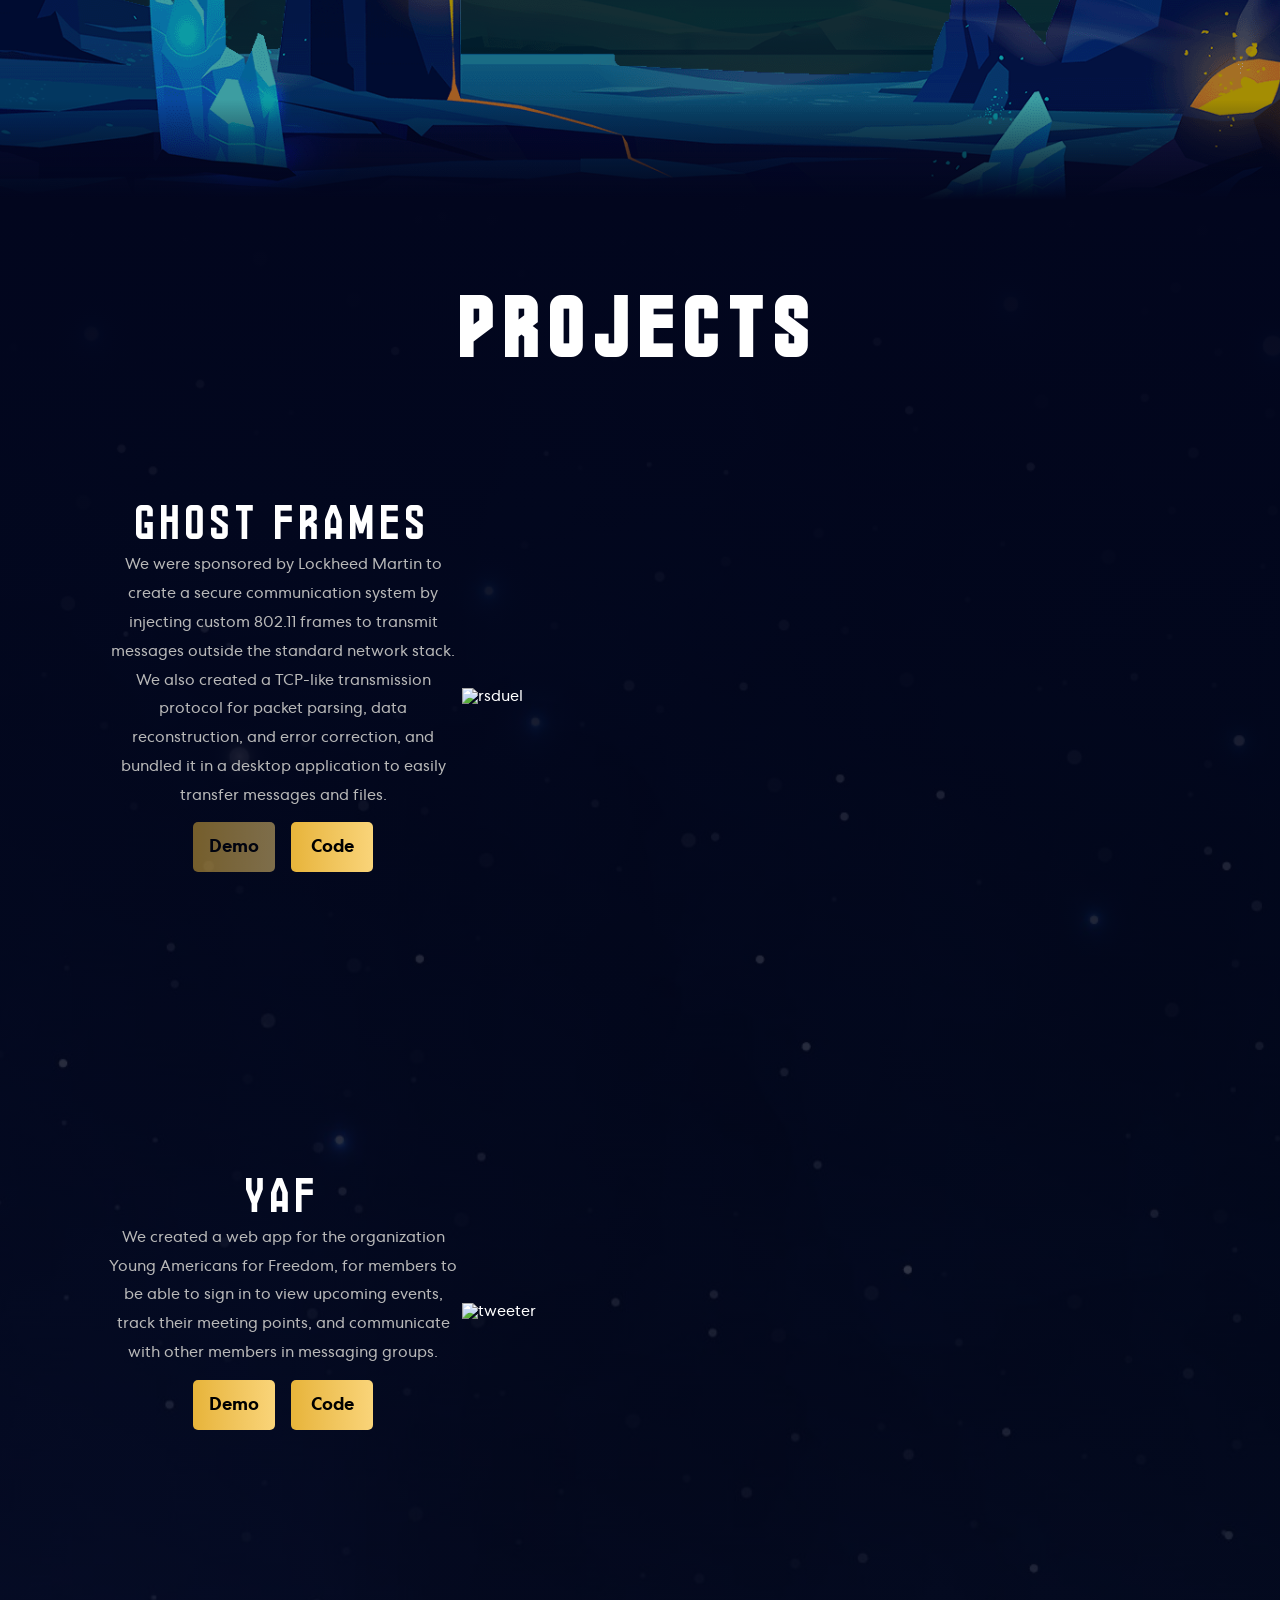
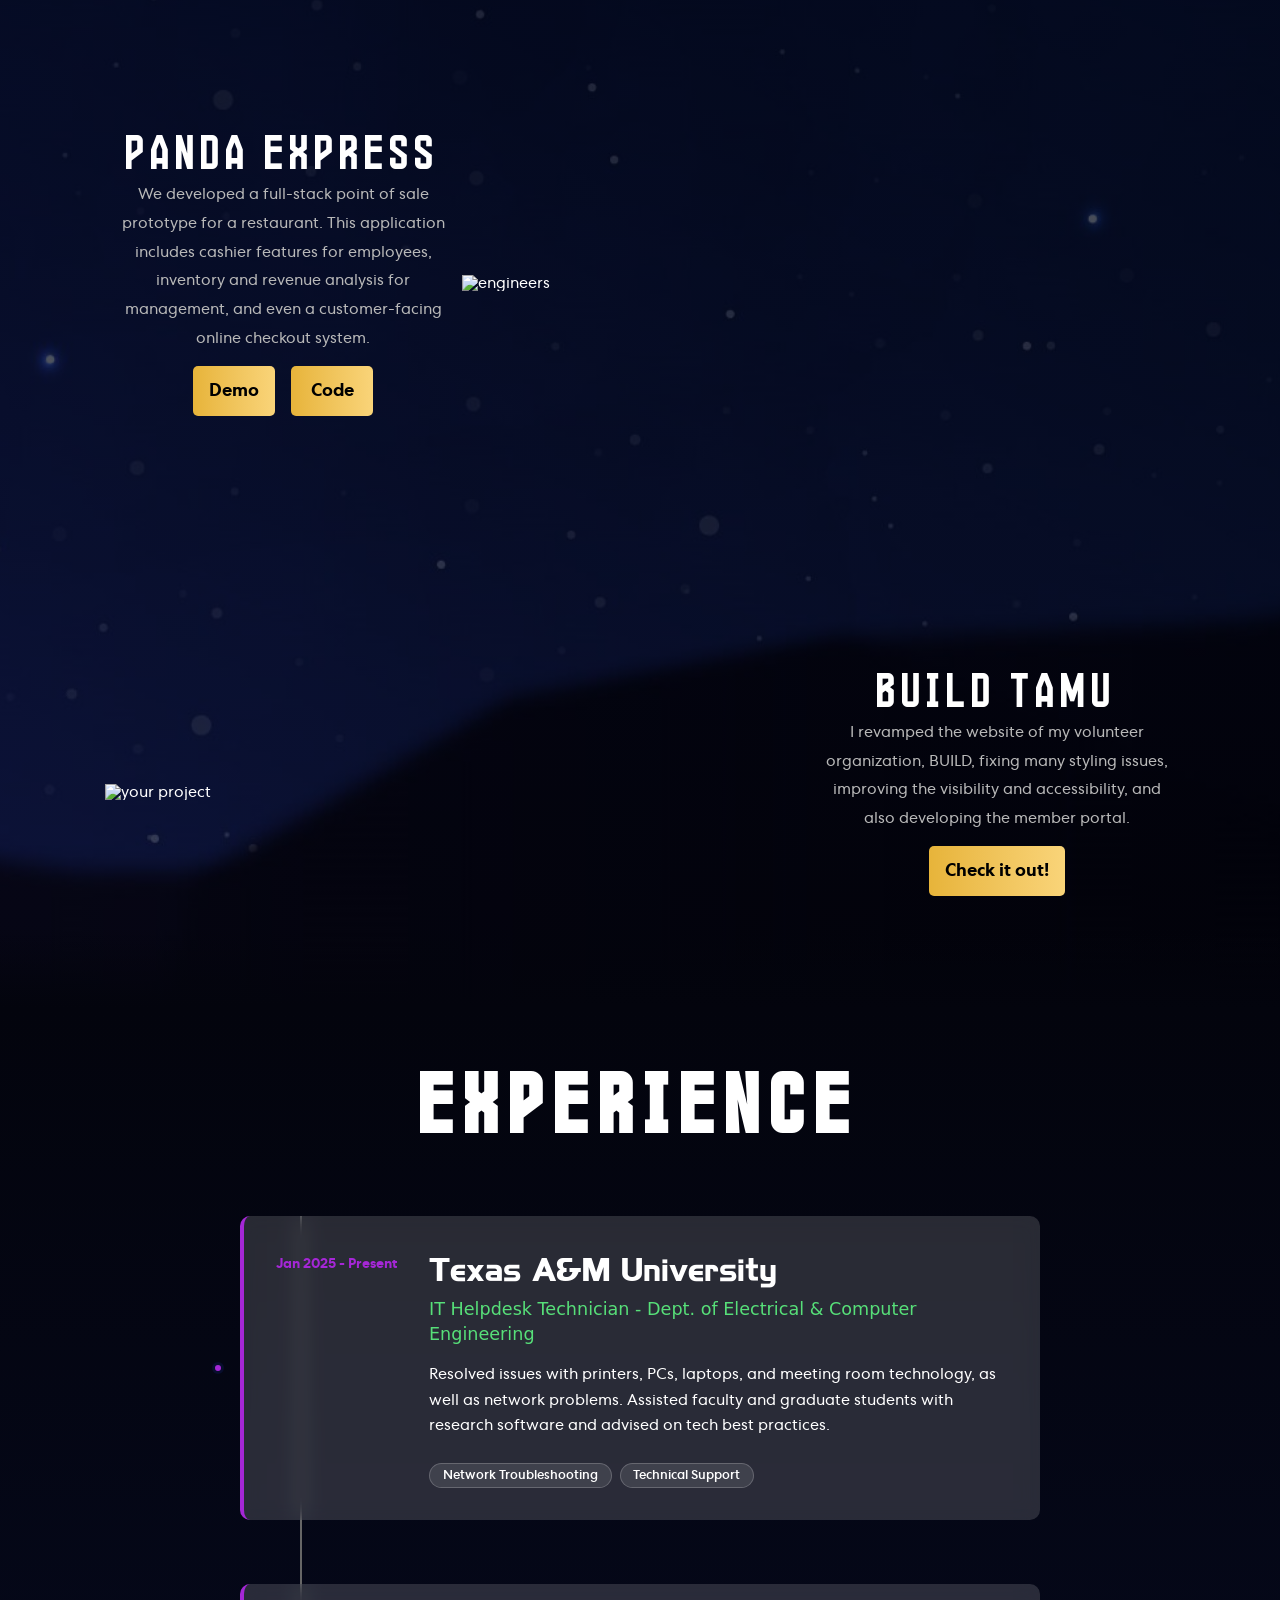
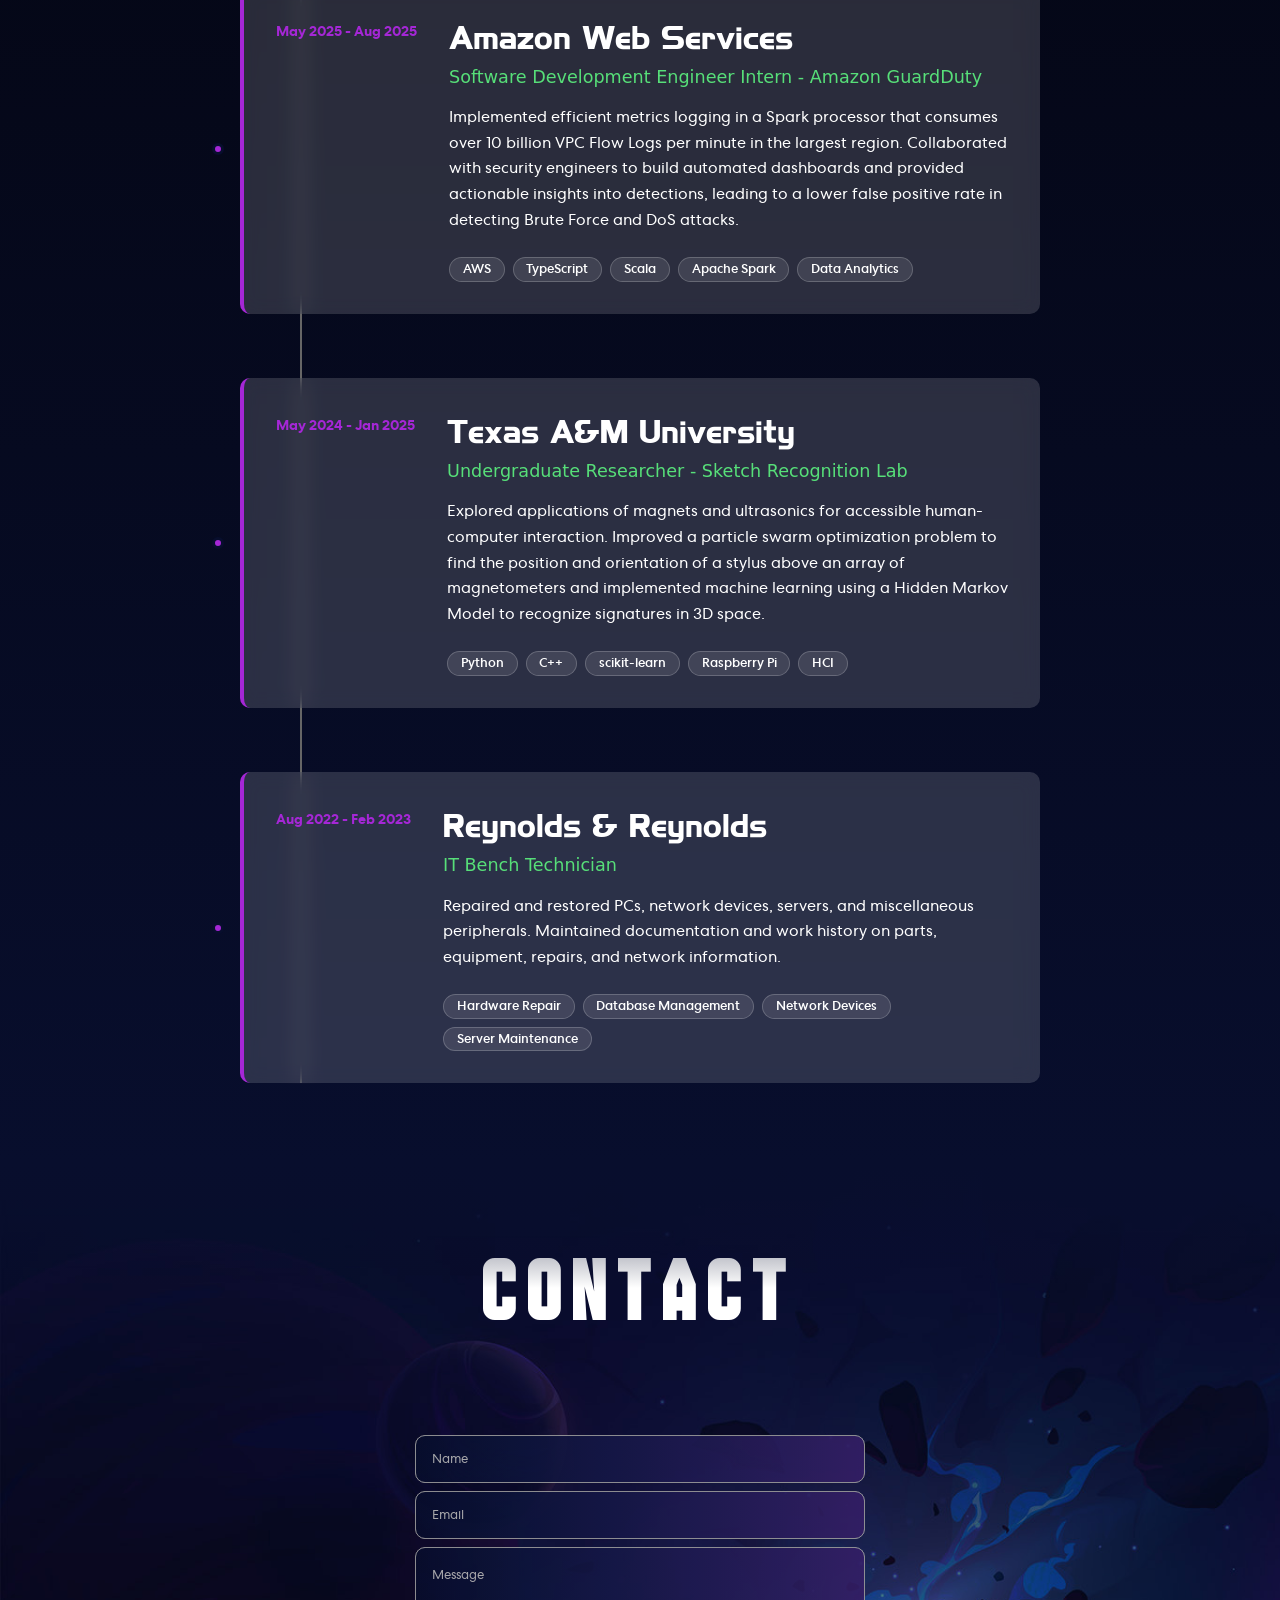
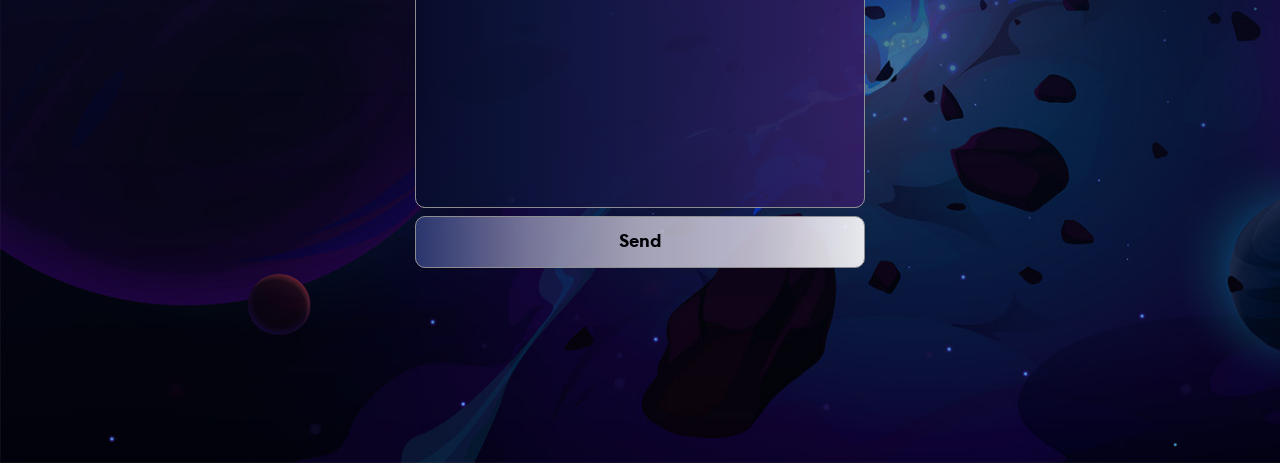
==== commit e4ed9322: "test" ====
--- a/index.html
+++ b/index.html
@@ -124,7 +124,7 @@
                 </div>
                 <p class="hero__paragraph link hidden fromTop">
                   Howdy! I'm a class of 2026 computer science major who is passionate about using technology to solve
-                  problems. I am loving this CSCE412 class!
+                  problems....
                 </p>
                 <a href="#contact" class="hero__contact-btn">
                   <button class="button hero__button link hidden fromTop">
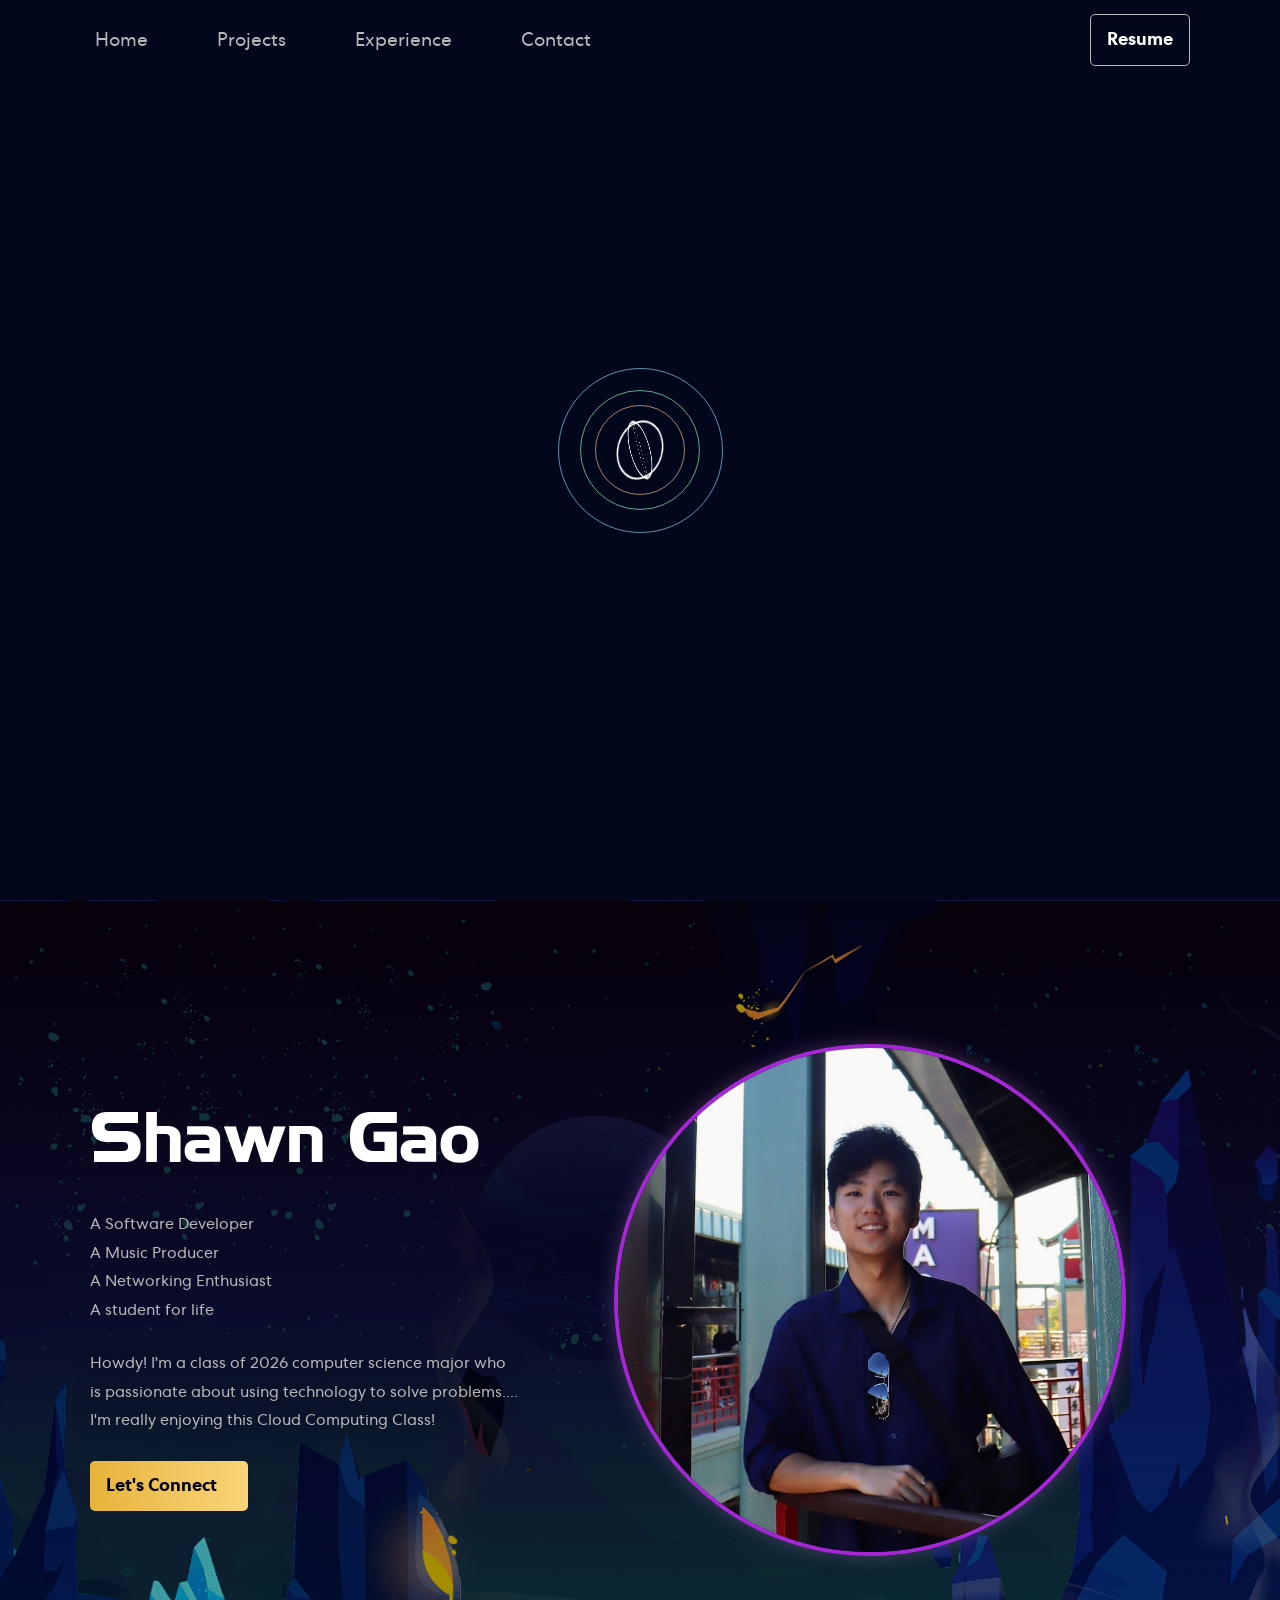
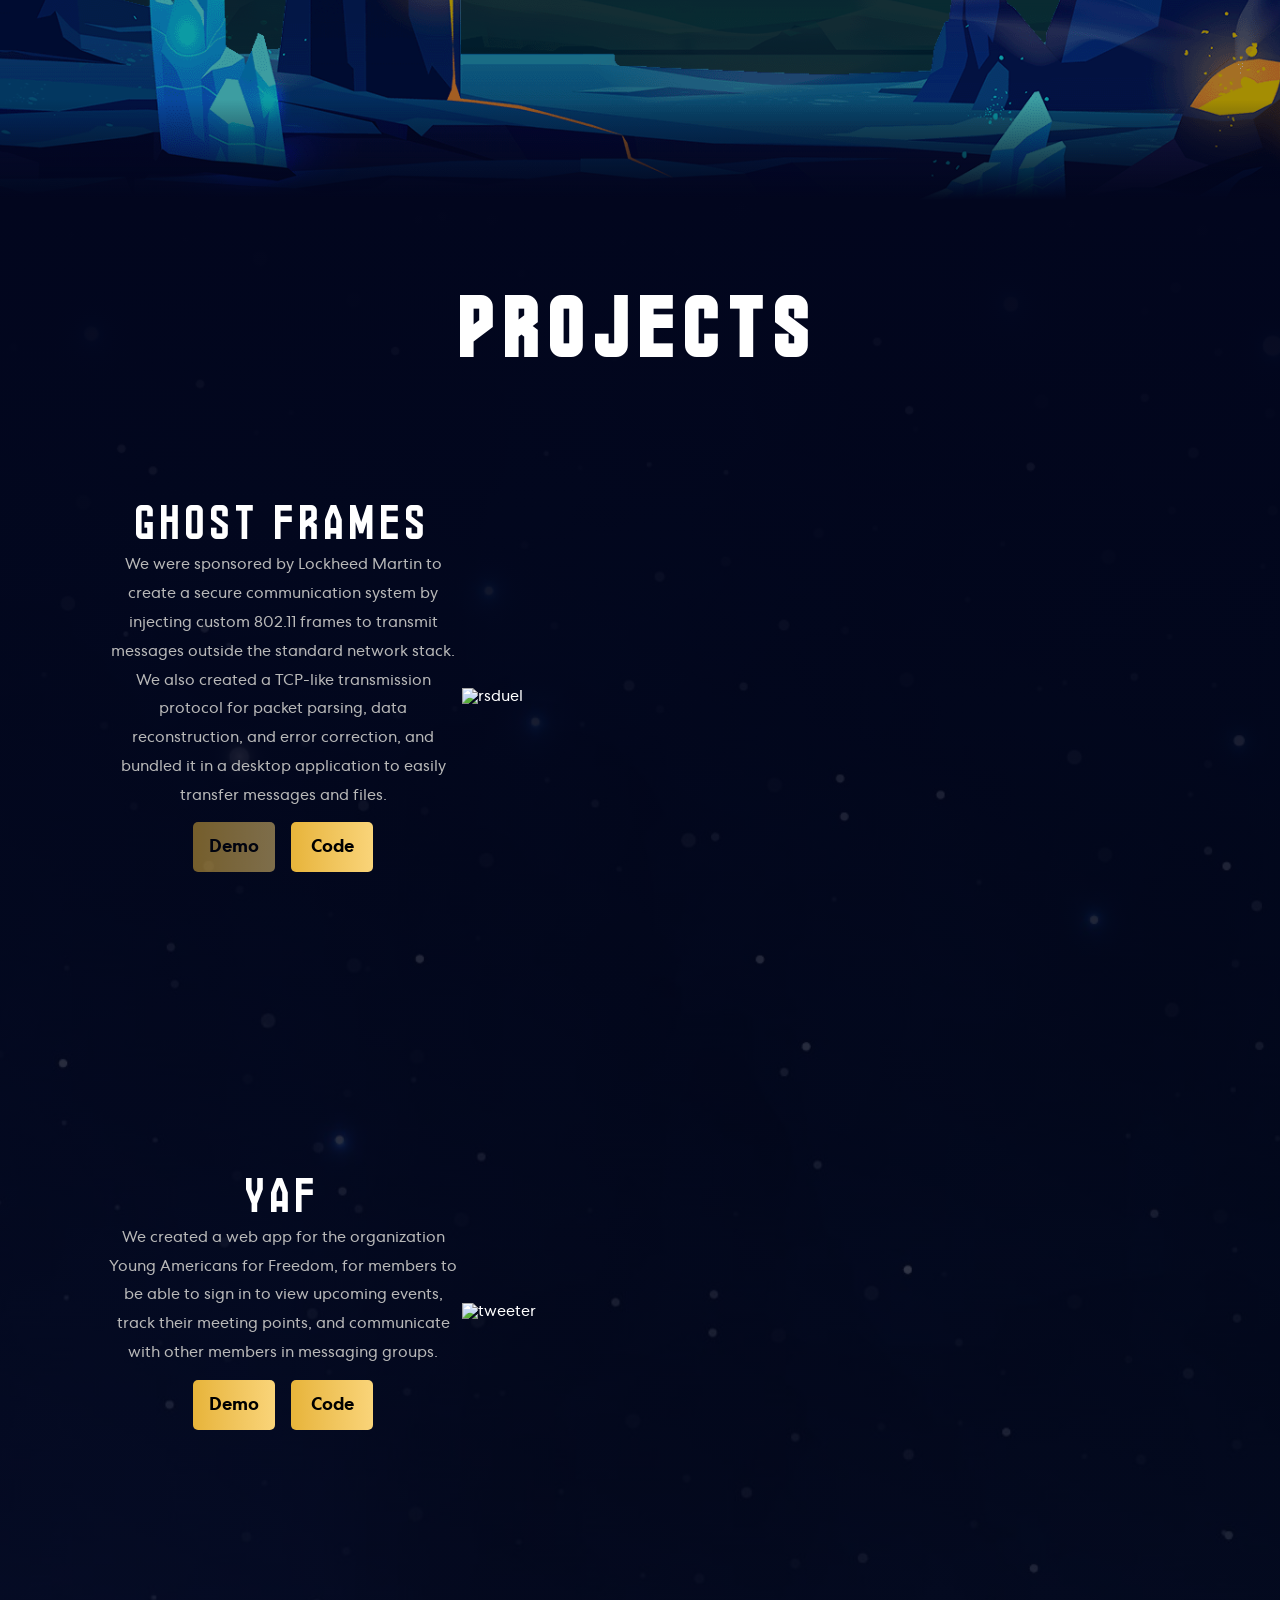
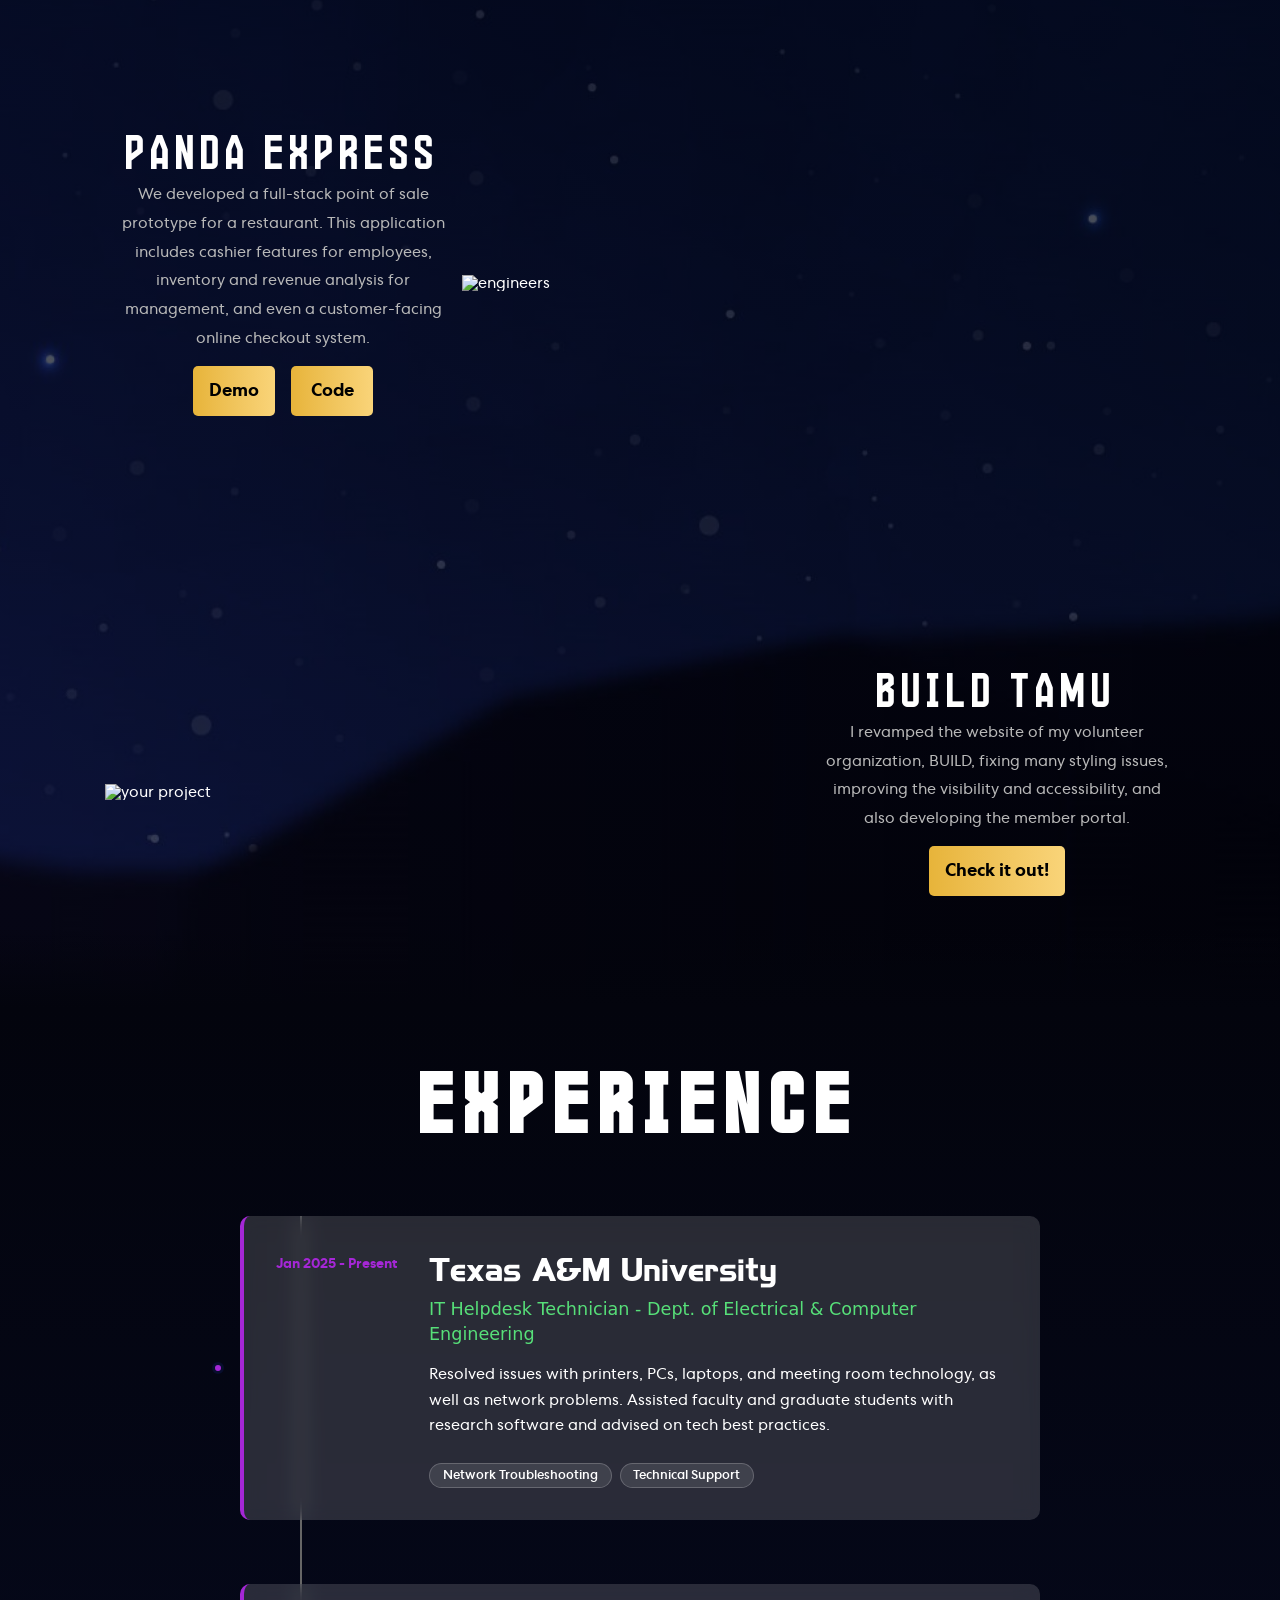
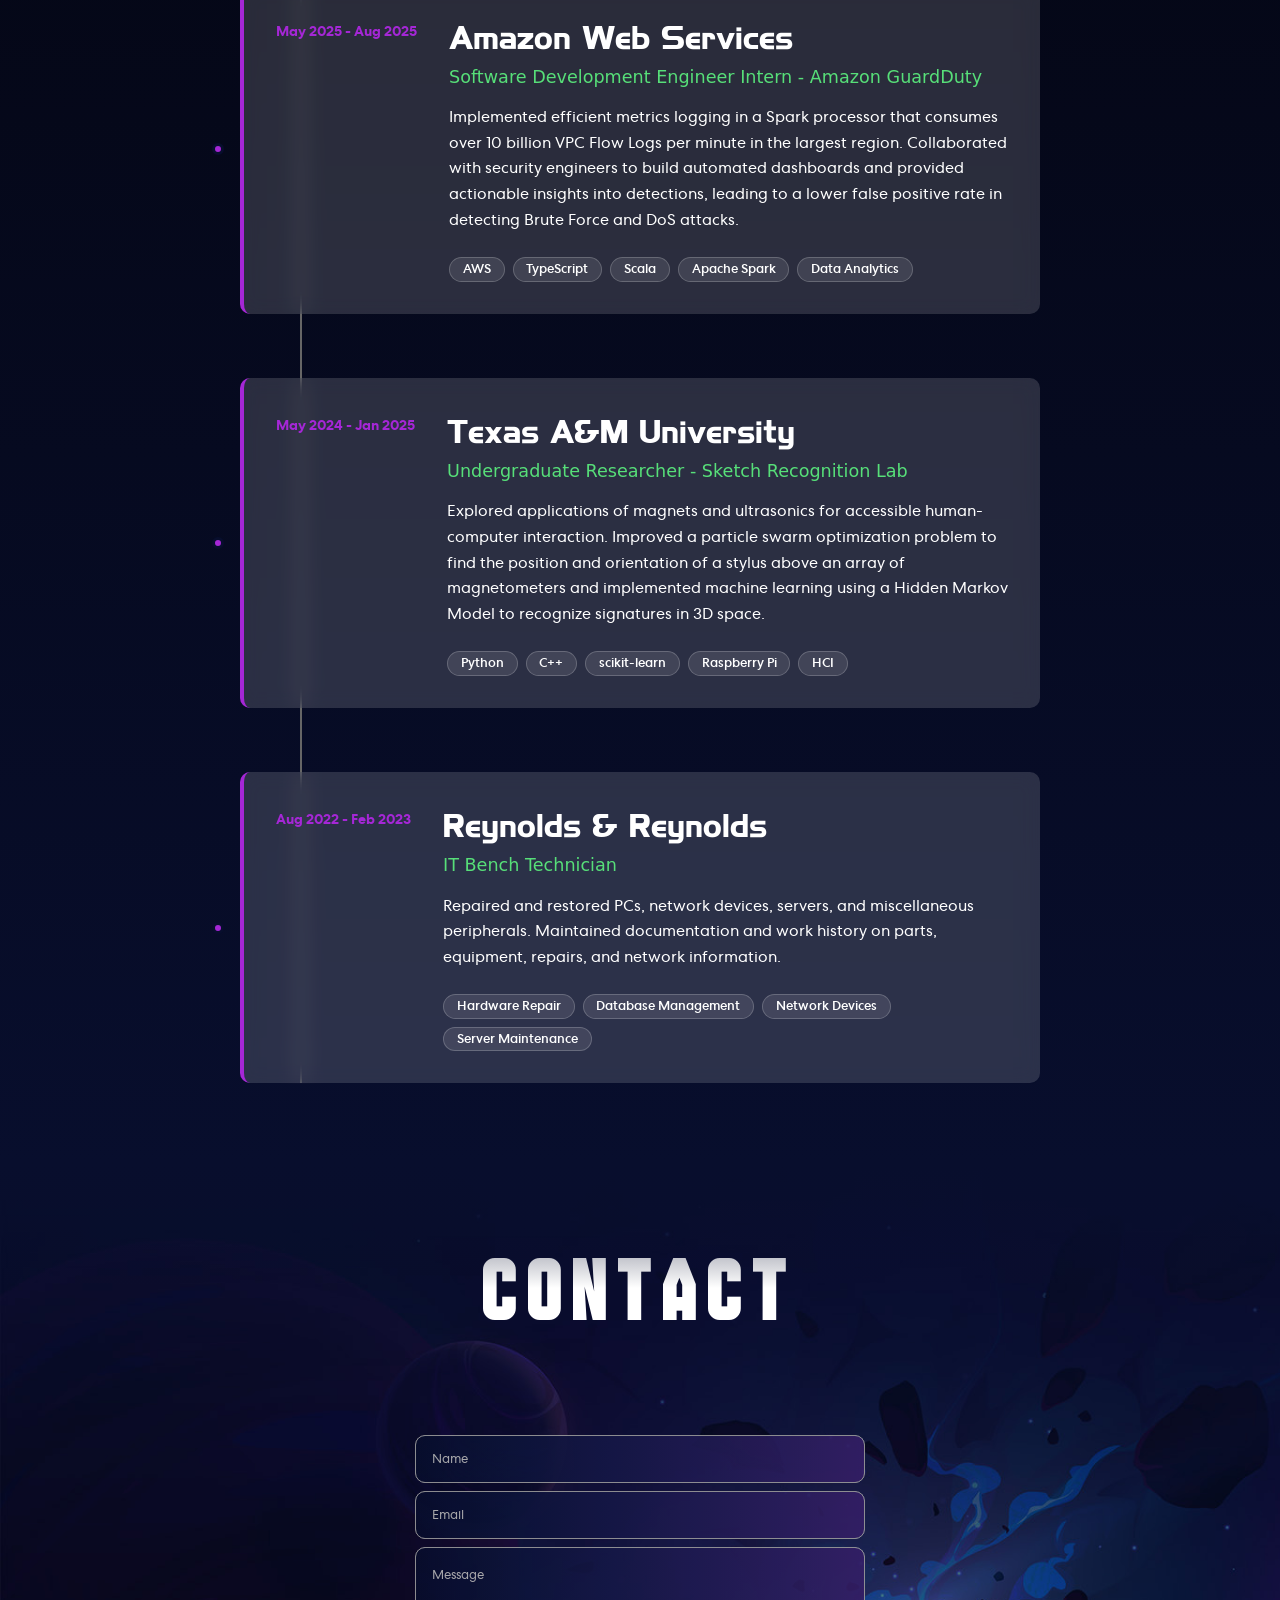
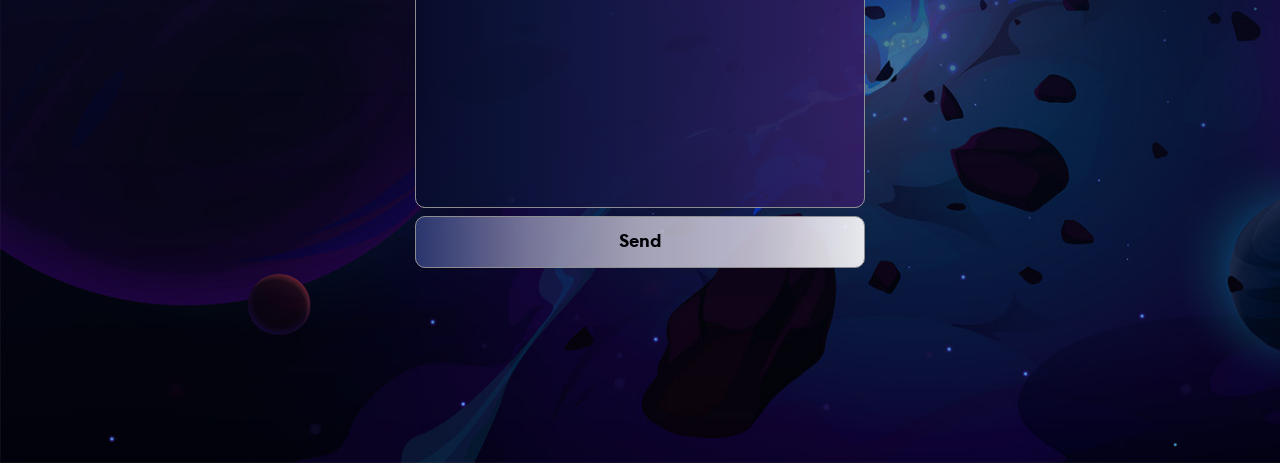
==== commit fa6f23bb: "Add Cloud Message" ====
--- a/index.html
+++ b/index.html
@@ -124,8 +124,8 @@
                 </div>
                 <p class="hero__paragraph link hidden fromTop">
                   Howdy! I'm a class of 2026 computer science major who is passionate about using technology to solve
-                  problems....
-                </p>
+                  problems.... I'm really enjoying this Cloud Computing Class!
+            	</p>
                 <a href="#contact" class="hero__contact-btn">
                   <button class="button hero__button link hidden fromTop">
                     Let's Connect <i class="fa-solid fa-arrow-right"></i>
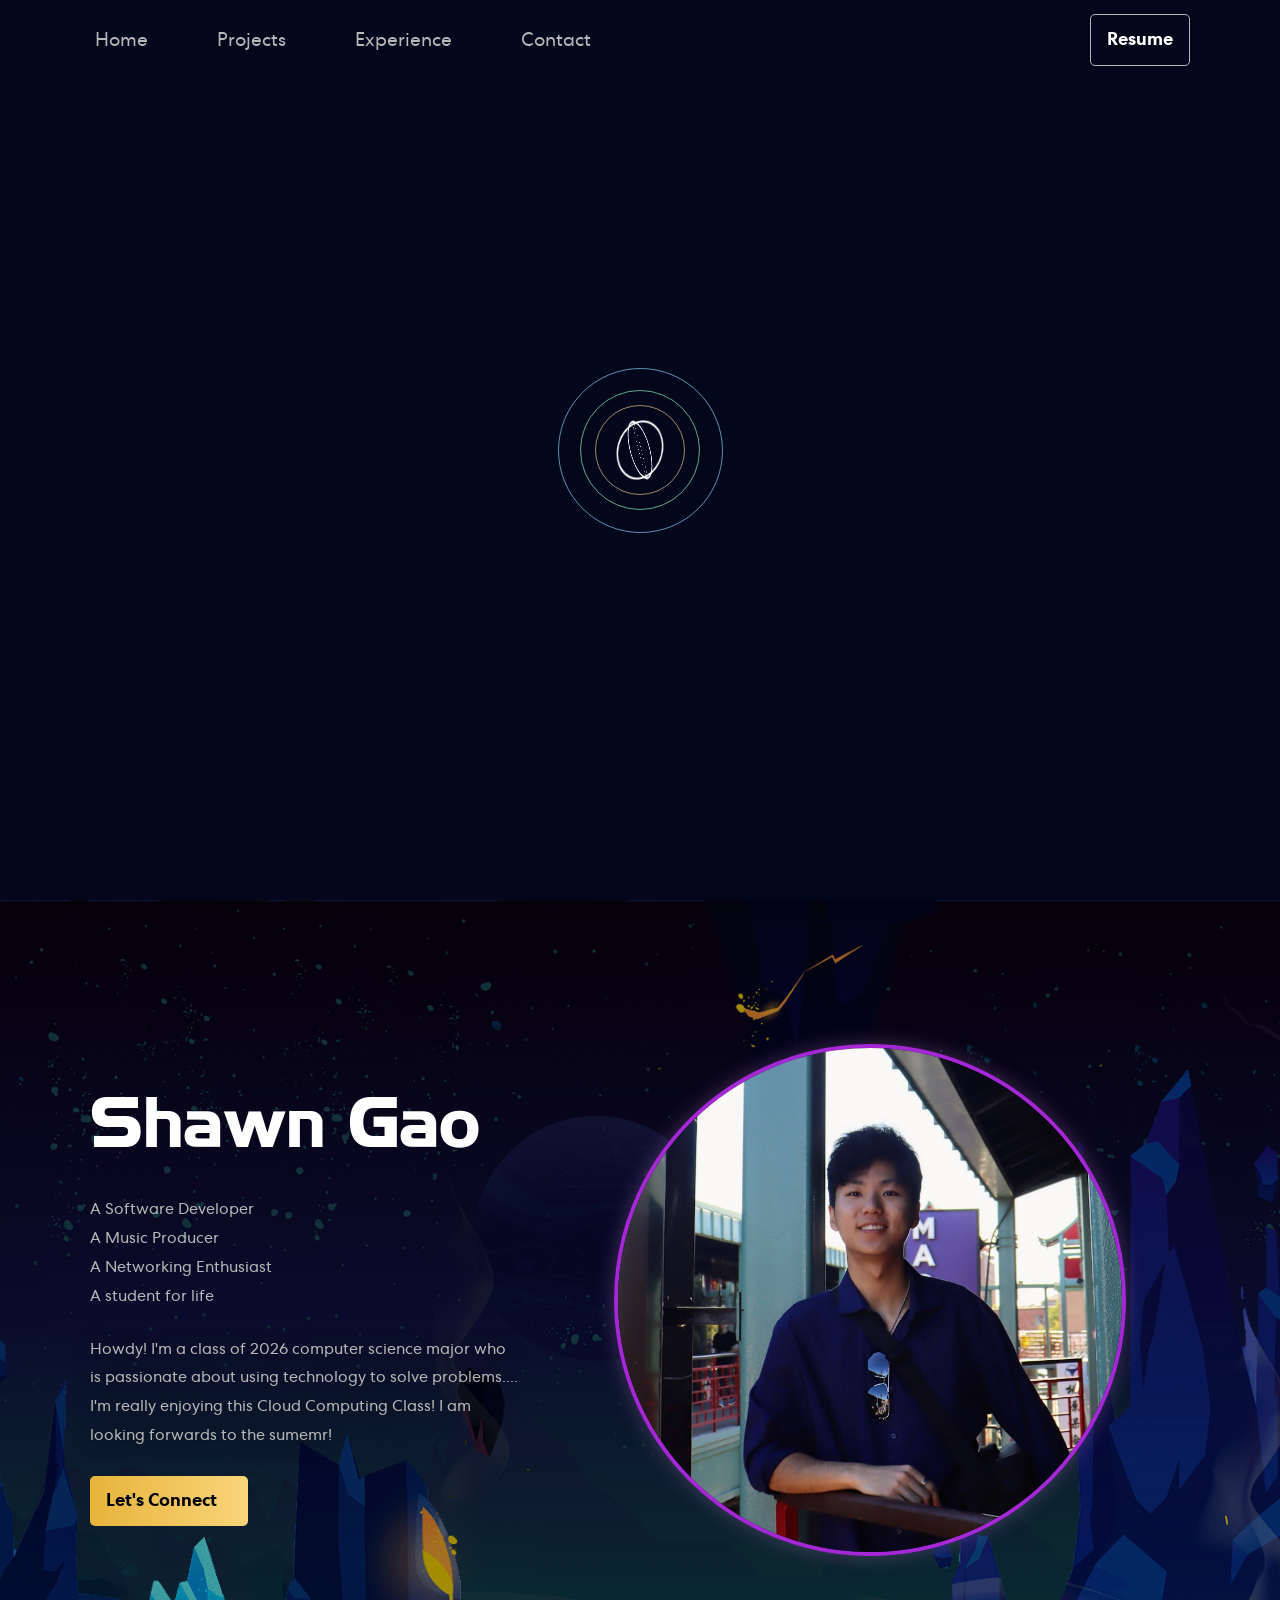
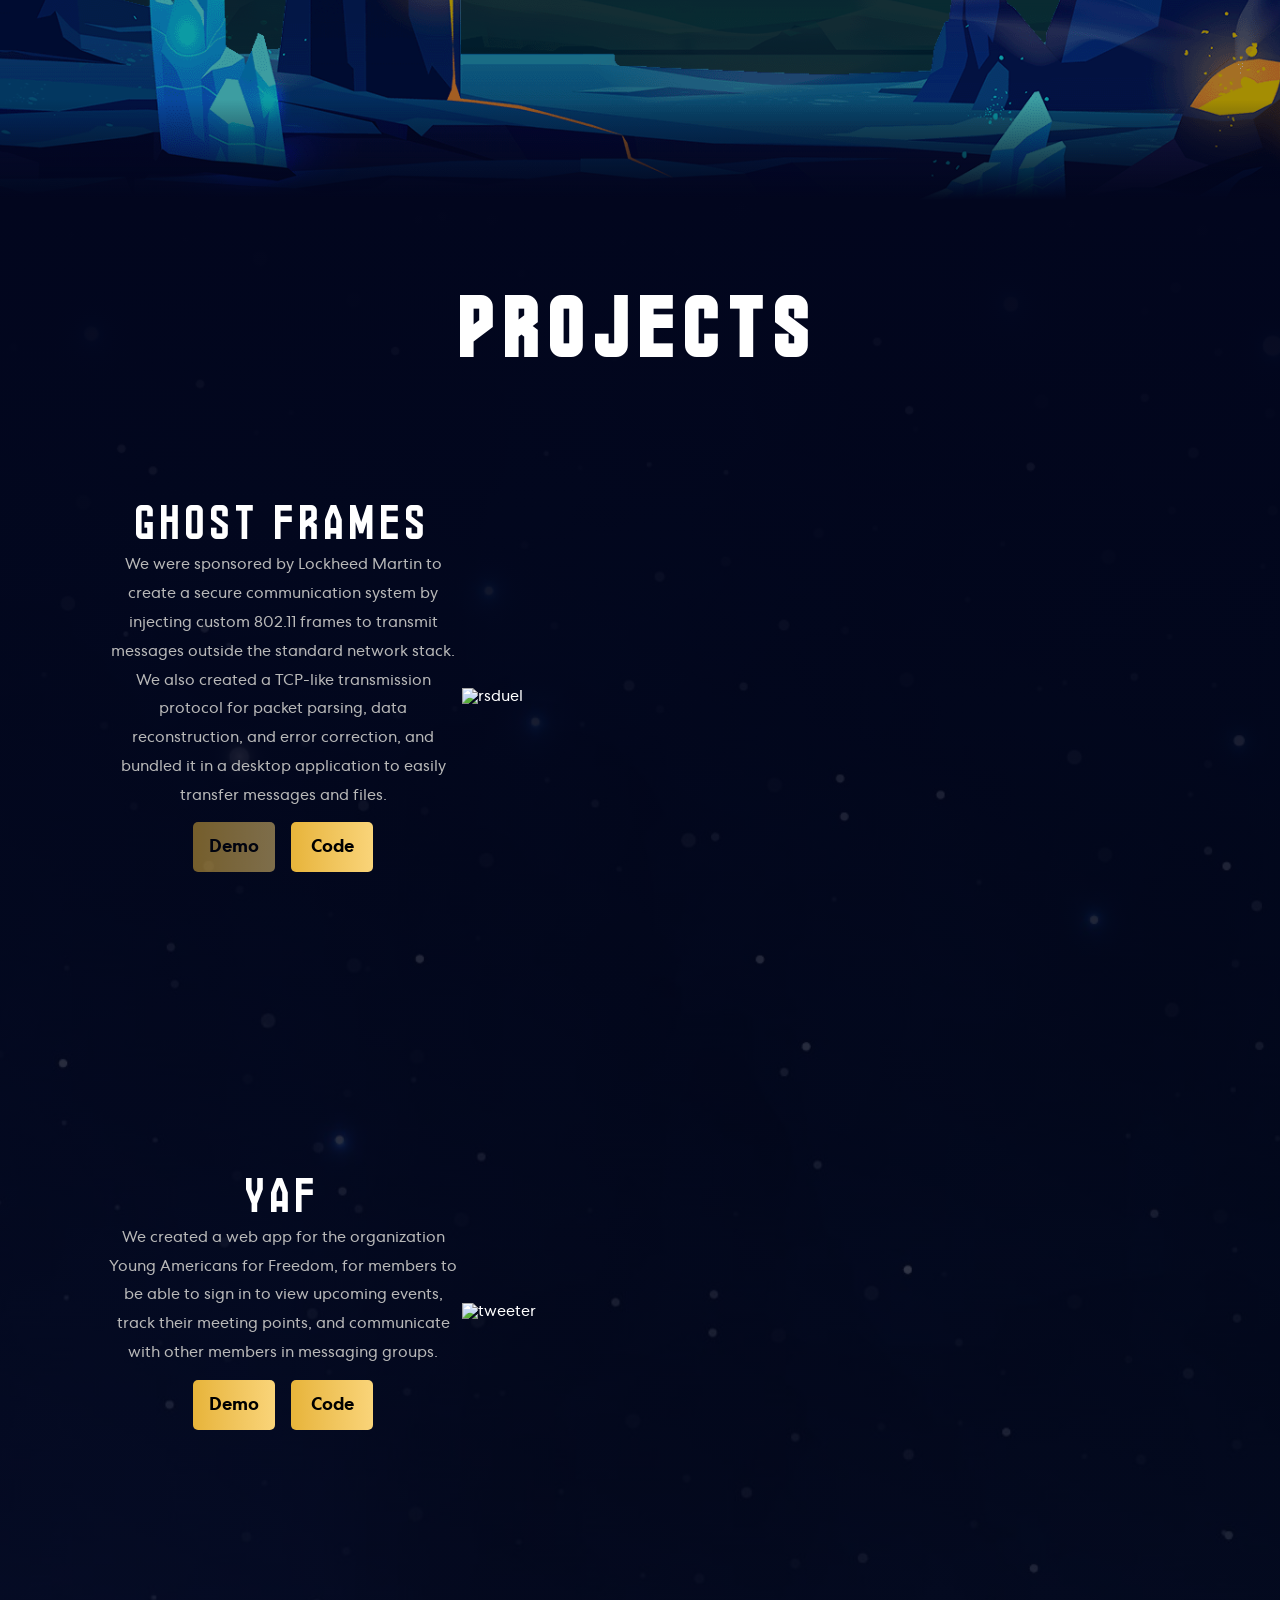
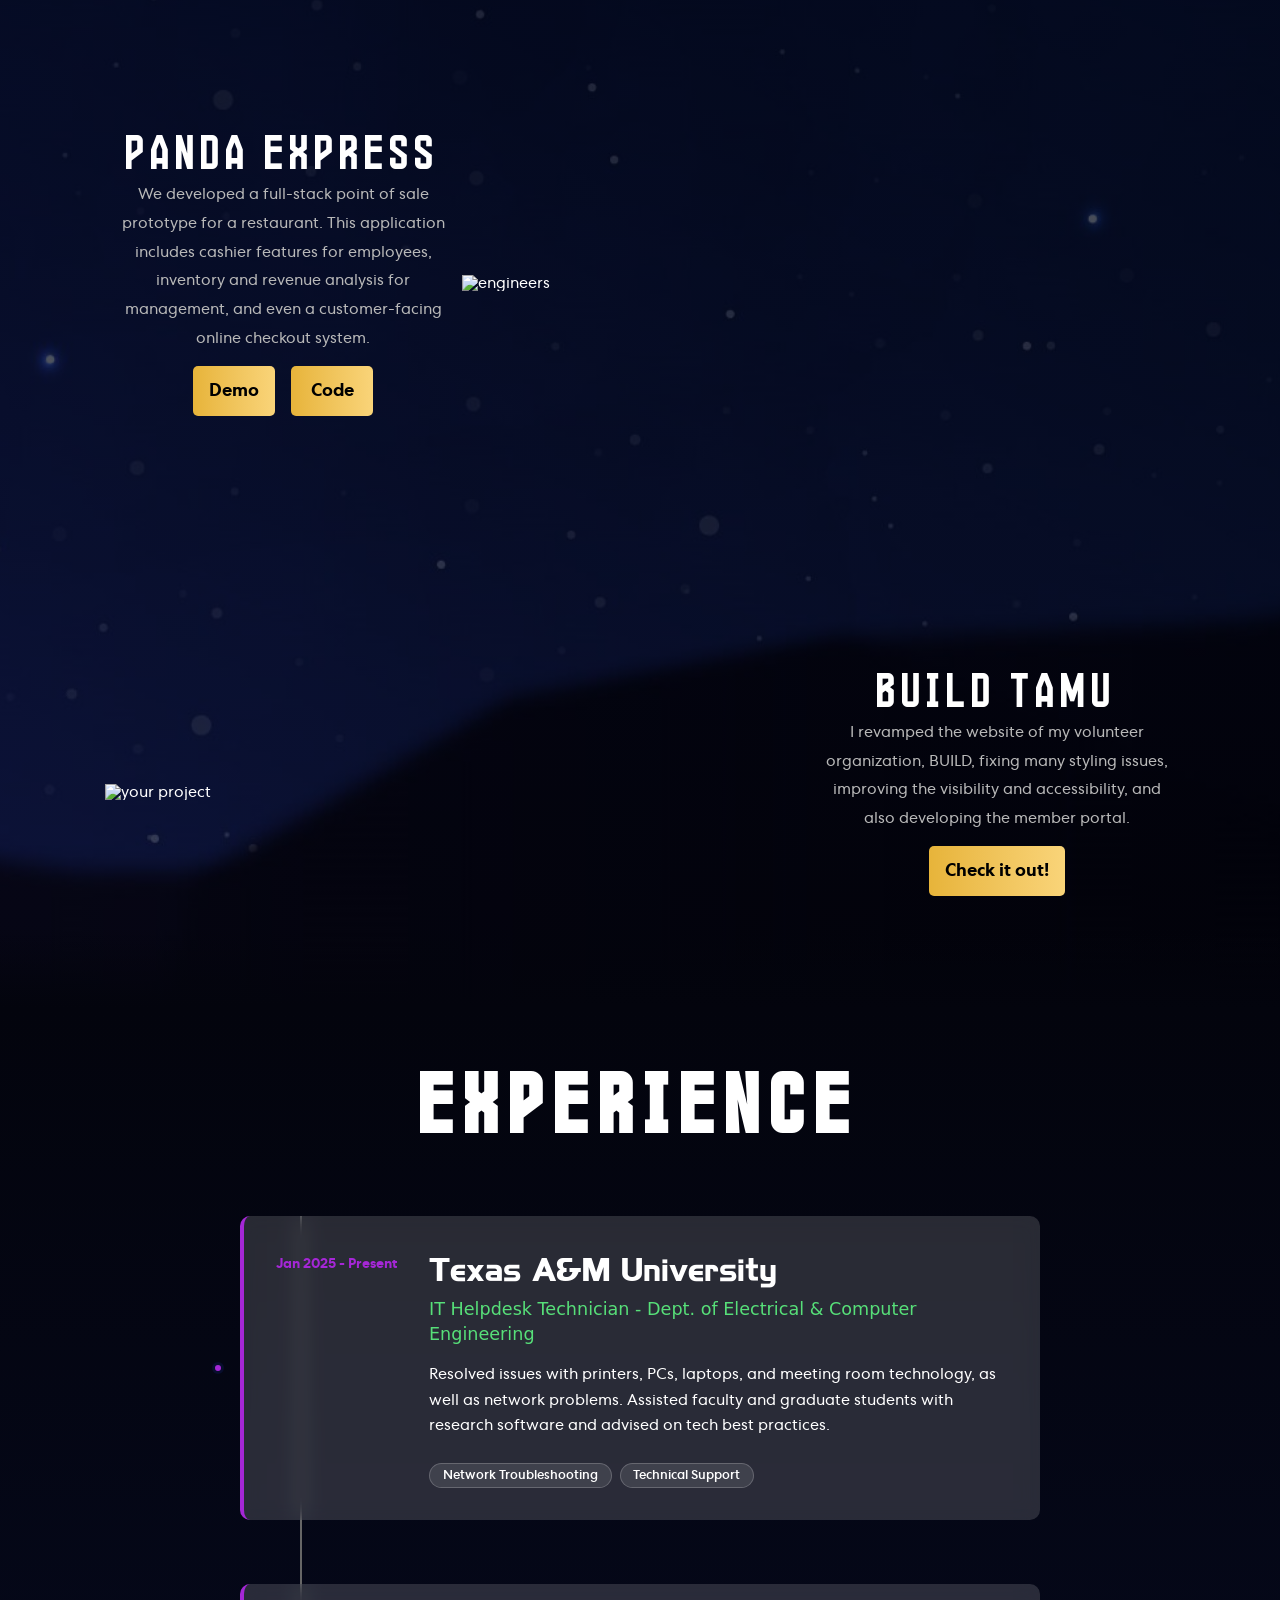
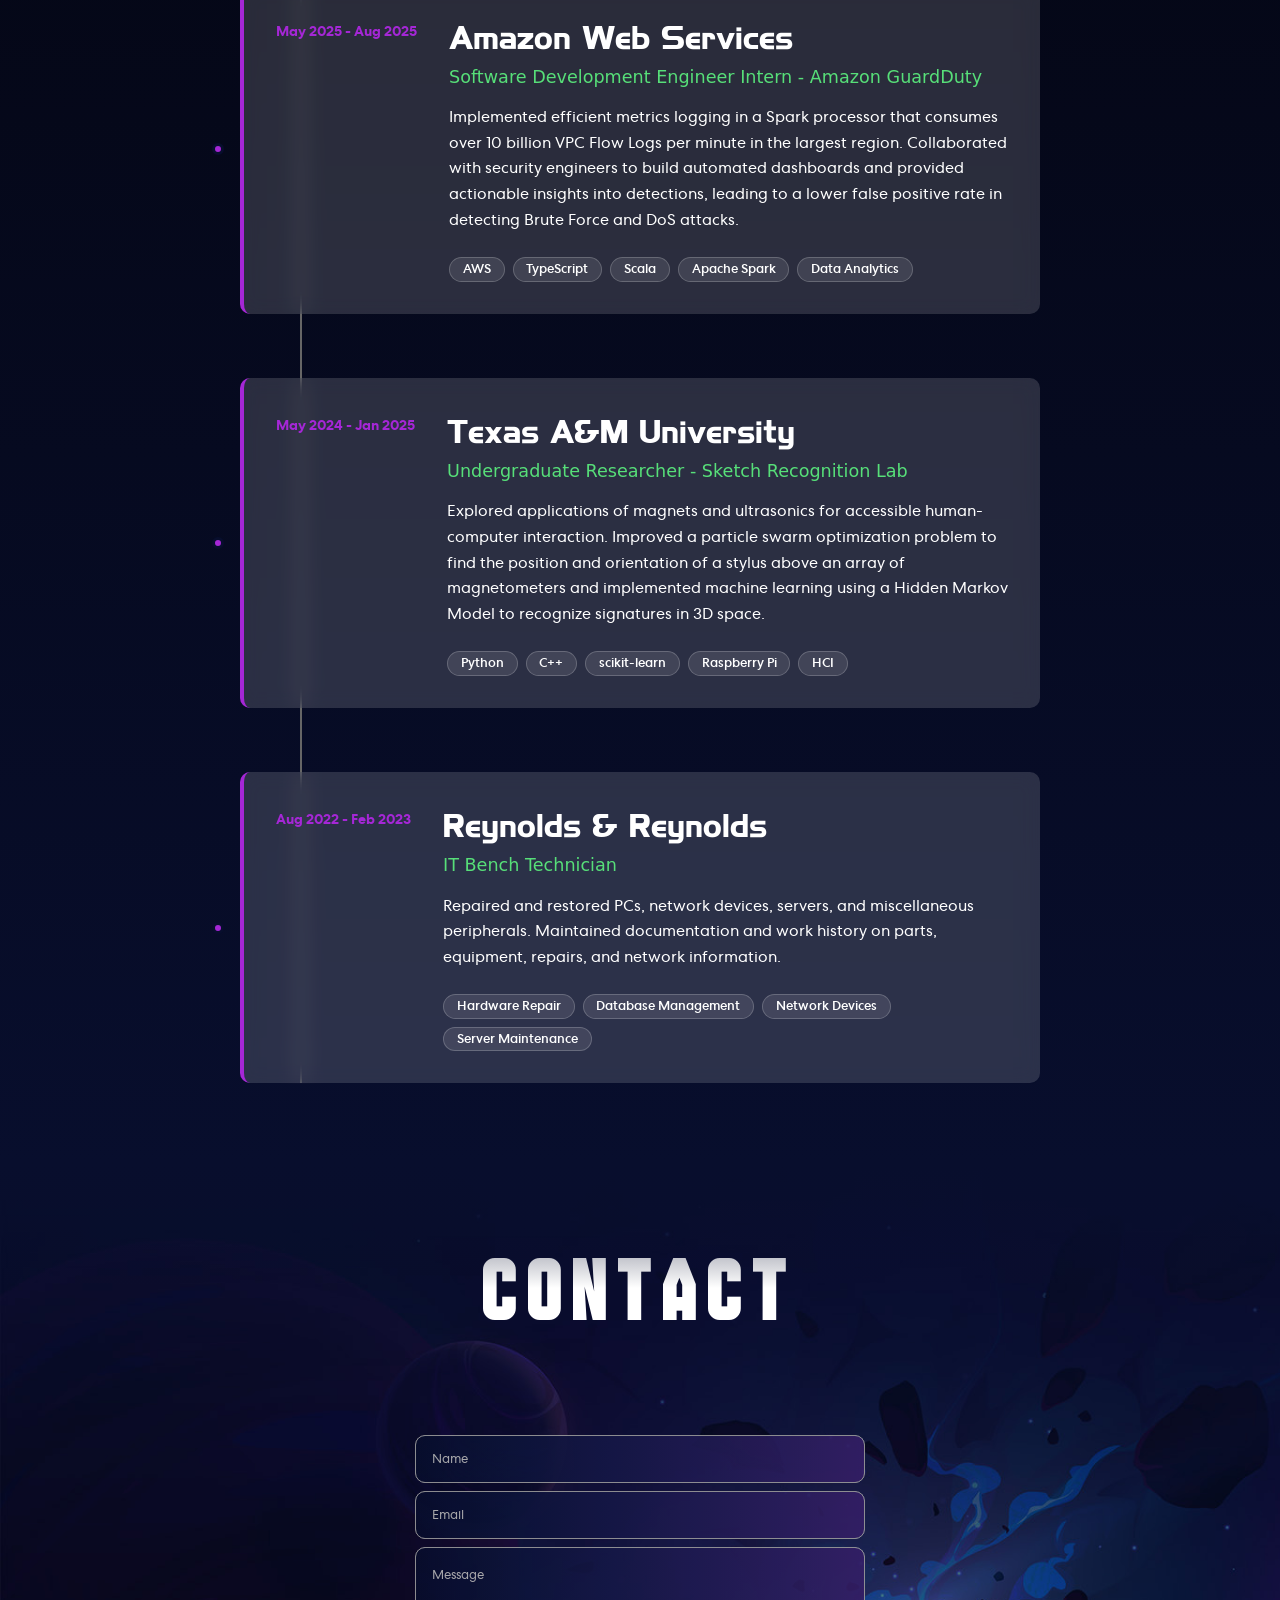
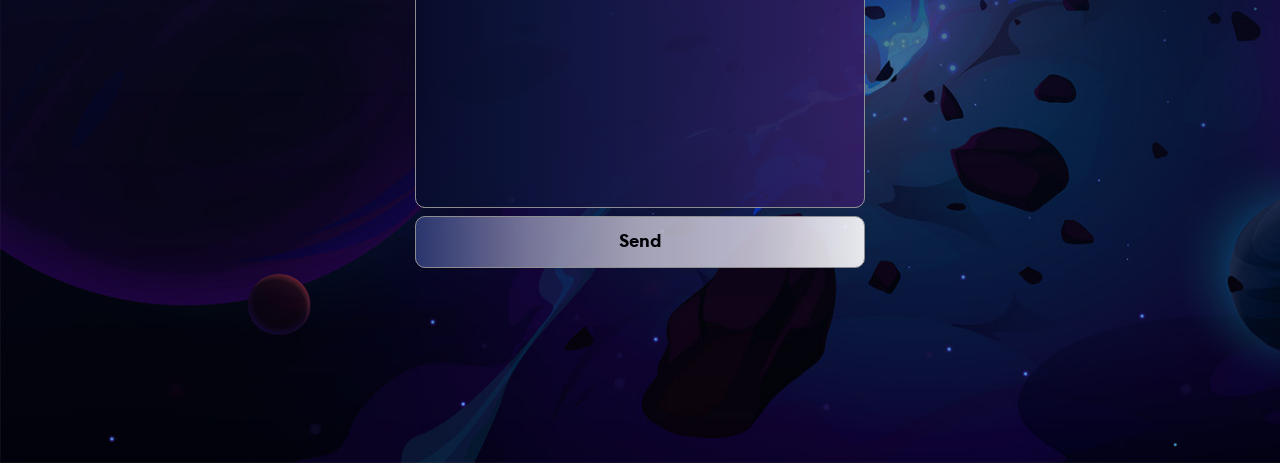
==== commit 7f494572: "new message" ====
--- a/index.html
+++ b/index.html
@@ -124,7 +124,7 @@
                 </div>
                 <p class="hero__paragraph link hidden fromTop">
                   Howdy! I'm a class of 2026 computer science major who is passionate about using technology to solve
-                  problems.... I'm really enjoying this Cloud Computing Class!
+                  problems.... I'm really enjoying this Cloud Computing Class! I am looking forwards to the sumemr!
             	</p>
                 <a href="#contact" class="hero__contact-btn">
                   <button class="button hero__button link hidden fromTop">
